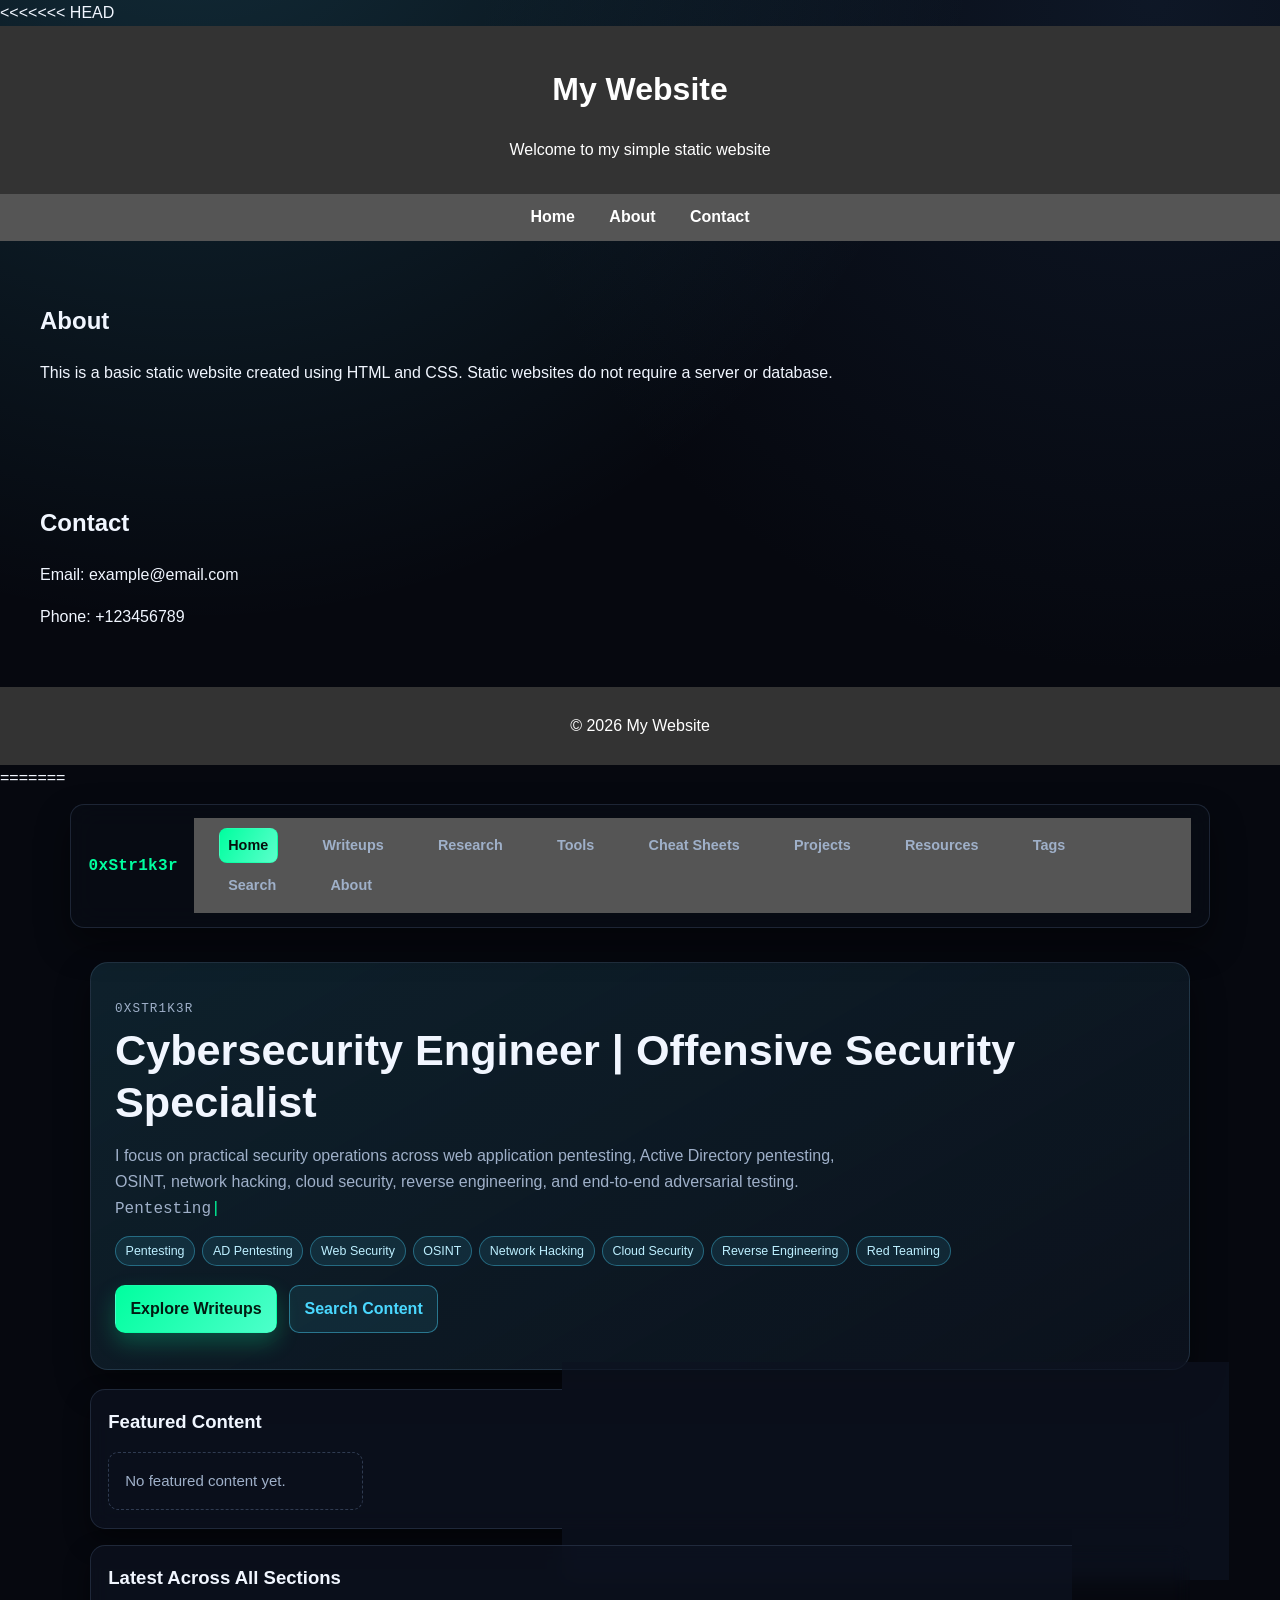
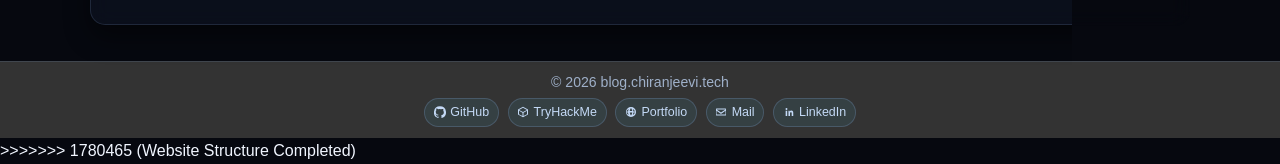
==== index.html @ 565ab16e "Website Structure Completed" ====
<<<<<<< HEAD
<!DOCTYPE html>
<html lang="en">
<head>
<meta charset="UTF-8">
<meta name="viewport" content="width=device-width, initial-scale=1.0">
<title>My Static Website</title>

<style>
body{
    margin:0;
    font-family: Arial, sans-serif;
}

header{
    background:#333;
    color:white;
    padding:15px;
    text-align:center;
}

nav{
    background:#555;
    padding:10px;
    text-align:center;
}

nav a{
    color:white;
    margin:0 15px;
    text-decoration:none;
    font-weight:bold;
}

nav a:hover{
    text-decoration:underline;
}

section{
    padding:40px;
}

footer{
    background:#333;
    color:white;
    text-align:center;
    padding:10px;
}
</style>

</head>

<body>

<header>
<h1>My Website</h1>
<p>Welcome to my simple static website</p>
</header>

<nav>
<a href="#">Home</a>
<a href="#about">About</a>
<a href="#contact">Contact</a>
</nav>

<section id="about">
<h2>About</h2>
<p>This is a basic static website created using HTML and CSS. Static websites do not require a server or database.</p>
</section>

<section id="contact">
<h2>Contact</h2>
<p>Email: example@email.com</p>
<p>Phone: +123456789</p>
</section>

<footer>
<p>© 2026 My Website</p>
</footer>

</body>
=======
<!doctype html>
<html lang="en">
  <head>
    <meta charset="UTF-8" />
    <meta name="viewport" content="width=device-width, initial-scale=1.0" />
    <title>blog.chiranjeevi.tech | Cybersecurity Knowledge Base</title>
    <meta
      name="description"
      content="Cybersecurity writeups, research, tools, cheat sheets, projects, and resources."
    />
    <link rel="stylesheet" href="assets/css/styles.css" />
  </head>
  <body data-page="home">
    <header class="site-header">
      <a class="brand" href="./index.html">0xStr1k3r</a>
      <button id="menu-toggle" class="menu-toggle" aria-label="Toggle menu">Menu</button>
      <nav id="site-nav" class="site-nav">
        <a href="./index.html">Home</a>
        <a href="./assets/html/writeups.html">Writeups</a>
        <a href="./assets/html/research.html">Research</a>
        <a href="./assets/html/tools.html">Tools</a>
        <a href="./assets/html/cheatsheets.html">Cheat Sheets</a>
        <a href="./assets/html/projects.html">Projects</a>
        <a href="./assets/html/resources.html">Resources</a>
        <a href="./assets/html/tags.html">Tags</a>
        <a href="./assets/html/search.html">Search</a>
        <a href="./assets/html/about.html">About</a>
      </nav>
    </header>

    <main class="container">
      <section class="hero">
        <p class="hero-kicker">0xStr1k3r</p>
        <h1>Cybersecurity Engineer | Offensive Security Specialist</h1>
        <p>
          I focus on practical security operations across web application pentesting, Active
          Directory pentesting, OSINT, network hacking, cloud security, reverse engineering,
          and end-to-end adversarial testing.
        </p>
        <p class="typing-line"><span id="typing-text"></span><span class="typing-cursor">|</span></p>
        <div class="skills-wrap" id="skills-wrap">
          <span class="skill-chip">Pentesting</span>
          <span class="skill-chip">AD Pentesting</span>
          <span class="skill-chip">Web Security</span>
          <span class="skill-chip">OSINT</span>
          <span class="skill-chip">Network Hacking</span>
          <span class="skill-chip">Cloud Security</span>
          <span class="skill-chip">Reverse Engineering</span>
          <span class="skill-chip">Red Teaming</span>
        </div>
        <div class="hero-actions">
          <a class="btn btn-primary" href="./assets/html/writeups.html">Explore Writeups</a>
          <a class="btn btn-secondary" href="./assets/html/search.html">Search Content</a>
        </div>
      </section>

      <section class="panel">
        <div class="panel-head">
          <h2>Featured Content</h2>
          <a href="./assets/html/tags.html">Browse by tags</a>
        </div>
        <div id="featured-posts" class="card-grid"></div>
      </section>

      <section class="panel">
        <div class="panel-head">
          <h2>Latest Across All Sections</h2>
          <a href="./assets/html/search.html">Open search</a>
        </div>
        <div id="latest-posts" class="card-grid"></div>
      </section>
    </main>

    <footer class="site-footer">
      <p class="footer-copy">© <span id="year"></span> blog.chiranjeevi.tech</p>
      <div id="footer-links" class="footer-links"></div>
    </footer>

    <script src="assets/js/site.js"></script>
    <script src="assets/js/content.js"></script>
  </body>
>>>>>>> 1780465 (Website Structure Completed)
</html>
---- assets/css/styles.css ----
:root {
  --bg: #06080f;
  --panel: rgba(13, 19, 32, 0.72);
  --panel-border: rgba(117, 144, 183, 0.2);
  --text: #f1f6ff;
  --muted: #9fb0c9;
  --primary: #00ff9f;
  --secondary: #4ad8ff;
  --accent: #ff4dd2;
  --shadow: rgba(0, 0, 0, 0.45);
}

*,
*::before,
*::after {
  box-sizing: border-box;
}

html,
body {
  margin: 0;
  padding: 0;
}

body {
  min-height: 100vh;
  background: radial-gradient(circle at 15% -10%, rgba(74, 216, 255, 0.18), transparent 36%),
    radial-gradient(circle at 90% 0%, rgba(46, 84, 132, 0.2), transparent 32%), var(--bg);
  color: var(--text);
  font-family: Inter, "Segoe UI", Roboto, sans-serif;
  line-height: 1.65;
}

a {
  color: var(--secondary);
  text-decoration: none;
  transition: color 160ms ease;
}

a:hover {
  color: var(--primary);
}

.site-header {
  position: sticky;
  top: 0.75rem;
  z-index: 20;
  display: flex;
  align-items: center;
  justify-content: space-between;
  gap: 1rem;
  width: min(1140px, calc(100% - 1.5rem));
  margin: 0.75rem auto 0;
  padding: 0.85rem 1.1rem;
  border: 1px solid var(--panel-border);
  border-radius: 14px;
  backdrop-filter: blur(14px);
  background: rgba(9, 13, 22, 0.74);
  box-shadow: 0 16px 34px var(--shadow);
}

.brand {
  font-family: "JetBrains Mono", "Fira Code", monospace;
  font-size: 1rem;
  font-weight: 700;
  color: var(--primary);
  letter-spacing: 0.02em;
}

.site-nav {
  display: flex;
  flex-wrap: wrap;
  gap: 0.35rem;
}

.site-nav a {
  color: var(--muted);
  font-size: 0.9rem;
  border: 1px solid transparent;
  border-radius: 8px;
  padding: 0.28rem 0.52rem;
}

.site-nav a:hover {
  border-color: rgba(74, 216, 255, 0.28);
  background: rgba(74, 216, 255, 0.08);
}

.site-nav a.active {
  color: #06120d;
  border-color: rgba(0, 255, 159, 0.2);
  background: linear-gradient(120deg, #00ff9f, #5bffcb);
}

.menu-toggle {
  display: none;
  border: 1px solid var(--panel-border);
  background: rgba(16, 23, 37, 0.84);
  color: var(--text);
  border-radius: 8px;
  padding: 0.45rem 0.75rem;
  cursor: pointer;
}

.container {
  max-width: 1140px;
  margin: 0 auto;
  padding: 1.25rem;
}

.hero {
  position: relative;
  overflow: hidden;
  margin: 0.9rem 0 1.2rem;
  padding: 2.25rem 1.5rem;
  border: 1px solid var(--panel-border);
  border-radius: 18px;
  background: linear-gradient(150deg, rgba(74, 216, 255, 0.12), rgba(12, 18, 29, 0.94));
  box-shadow: 0 16px 34px var(--shadow);
}

.hero::before {
  content: "";
  position: absolute;
  inset: -90% auto auto -12%;
  width: 300px;
  height: 300px;
  border-radius: 50%;
  background: radial-gradient(circle, rgba(0, 255, 159, 0.19), transparent 65%);
  animation: float 7s ease-in-out infinite;
}

.hero-compact {
  padding: 1.65rem 1.35rem;
}

.hero h1 {
  margin: 0.3rem 0 0.9rem;
  font-size: clamp(1.75rem, 4vw, 2.7rem);
  line-height: 1.2;
}

.hero p {
  max-width: 760px;
  margin: 0;
  color: var(--muted);
}

.hero-kicker {
  font-family: "JetBrains Mono", "Fira Code", monospace;
  color: var(--primary);
  text-transform: uppercase;
  letter-spacing: 0.09em;
  font-size: 0.79rem;
}

.hero-actions {
  display: flex;
  gap: 0.75rem;
  margin-top: 1.2rem;
  flex-wrap: wrap;
}

.typing-line {
  margin-top: 0.8rem;
  min-height: 1.6rem;
  font-family: "JetBrains Mono", "Fira Code", monospace;
  color: #9feeff;
}

.typing-cursor {
  color: var(--primary);
  animation: blink 900ms steps(1, end) infinite;
}

.skills-wrap {
  display: flex;
  flex-wrap: wrap;
  gap: 0.45rem;
  margin-top: 0.9rem;
}

.skill-chip {
  display: inline-flex;
  align-items: center;
  border: 1px solid rgba(74, 216, 255, 0.36);
  border-radius: 999px;
  padding: 0.22rem 0.6rem;
  font-size: 0.78rem;
  color: #bdefff;
  background: rgba(74, 216, 255, 0.1);
}

.btn {
  display: inline-flex;
  align-items: center;
  justify-content: center;
  border-radius: 10px;
  padding: 0.6rem 0.9rem;
  border: 1px solid transparent;
  font-weight: 600;
  transition: transform 190ms ease, box-shadow 190ms ease, border-color 190ms ease;
}

.btn:hover {
  transform: translateY(-2px);
}

.btn-primary {
  background: linear-gradient(130deg, var(--primary), #4dffca);
  color: #021b12;
  box-shadow: 0 10px 22px rgba(0, 255, 159, 0.24);
}

.btn-primary:visited,
.btn-primary:hover,
.btn-primary:active,
.btn-primary:focus-visible {
  color: #021b12;
}

.btn-secondary {
  border-color: rgba(74, 216, 255, 0.44);
  color: var(--secondary);
  background: rgba(74, 216, 255, 0.09);
}

.btn-secondary:visited,
.btn-secondary:hover,
.btn-secondary:active,
.btn-secondary:focus-visible {
  color: #8ee9ff;
}

.btn-back {
  margin-bottom: 0.55rem;
}

.panel {
  margin: 1rem 0;
  padding: 1.08rem;
  border: 1px solid var(--panel-border);
  border-radius: 15px;
  background: var(--panel);
  backdrop-filter: blur(10px);
  box-shadow: 0 12px 26px var(--shadow);
}

.panel-head {
  display: flex;
  justify-content: space-between;
  align-items: center;
  gap: 1rem;
  margin-bottom: 0.85rem;
}

.panel-head h2 {
  margin: 0;
  font-size: 1.16rem;
}

.card-grid {
  display: grid;
  grid-template-columns: repeat(auto-fill, minmax(250px, 1fr));
  gap: 0.92rem;
}

.card {
  border: 1px solid rgba(117, 144, 183, 0.28);
  border-radius: 13px;
  background: linear-gradient(160deg, rgba(74, 216, 255, 0.08), rgba(14, 20, 33, 0.96));
  padding: 0.95rem;
  transition: transform 220ms ease, border-color 220ms ease, box-shadow 220ms ease;
}

.card:hover {
  transform: translateY(-5px);
  border-color: rgba(74, 216, 255, 0.58);
  box-shadow: 0 18px 28px rgba(0, 0, 0, 0.3);
}

.card-clickable {
  cursor: pointer;
}

.card-clickable:focus-visible {
  outline: 2px solid rgba(0, 255, 159, 0.5);
  outline-offset: 2px;
  border-color: rgba(0, 255, 159, 0.68);
  box-shadow: 0 0 0 3px rgba(0, 255, 159, 0.16);
}

.card h3 {
  margin: 0 0 0.35rem;
  font-size: 1.03rem;
  line-height: 1.35;
}

.card p {
  margin: 0.35rem 0 0.8rem;
  color: var(--muted);
  font-size: 0.93rem;
}

.card-meta {
  display: flex;
  justify-content: space-between;
  gap: 0.6rem;
  align-items: center;
  color: #adbed4;
  font-size: 0.8rem;
}

.tags-wrap {
  display: flex;
  gap: 0.45rem;
  flex-wrap: wrap;
}

.tag {
  display: inline-flex;
  align-items: center;
  border: 1px solid rgba(74, 216, 255, 0.3);
  border-radius: 999px;
  padding: 0.2rem 0.62rem;
  font-size: 0.76rem;
  color: var(--secondary);
  background: rgba(74, 216, 255, 0.12);
}

.empty-state {
  padding: 1rem;
  border: 1px dashed rgba(117, 144, 183, 0.35);
  border-radius: 10px;
  color: var(--muted);
  font-size: 0.94rem;
}

.search-label {
  display: block;
  margin-bottom: 0.45rem;
  color: var(--muted);
}

.search-input {
  width: 100%;
  background: rgba(7, 11, 19, 0.95);
  border: 1px solid rgba(117, 144, 183, 0.36);
  color: var(--text);
  border-radius: 10px;
  padding: 0.72rem 0.86rem;
  margin-bottom: 0.45rem;
}

.search-input:focus {
  outline: 2px solid rgba(0, 255, 159, 0.3);
  border-color: var(--primary);
}

.meta-line {
  margin: 0.2rem 0 0.95rem;
  color: #a5b6cc;
  font-size: 0.9rem;
}

.prose h2,
.prose h3 {
  margin-top: 1.35rem;
  margin-bottom: 0.52rem;
}

.prose p,
.prose li {
  color: #dbe6f3;
}

.prose pre {
  overflow-x: auto;
  margin: 0.9rem 0;
  padding: 0.8rem;
  border-radius: 10px;
  border: 1px solid rgba(117, 144, 183, 0.33);
  background: #090f18;
}

.prose code {
  font-family: "Fira Code", "JetBrains Mono", monospace;
}

.prose pre code {
  color: #bce7ff;
  font-size: 0.88rem;
}

.prose :not(pre) > code {
  background: rgba(74, 216, 255, 0.14);
  border: 1px solid rgba(74, 216, 255, 0.36);
  border-radius: 6px;
  padding: 0.1rem 0.35rem;
  color: #b6edff;
}

.about-grid {
  display: grid;
  gap: 0.9rem;
  grid-template-columns: repeat(auto-fit, minmax(230px, 1fr));
}

.about-stat {
  border: 1px solid rgba(117, 144, 183, 0.28);
  border-radius: 12px;
  padding: 0.85rem;
  background: rgba(10, 16, 28, 0.7);
}

.about-stat strong {
  display: block;
  font-size: 1.3rem;
  color: var(--primary);
  line-height: 1.15;
}

.about-links {
  display: flex;
  flex-wrap: wrap;
  gap: 0.65rem;
  margin-top: 1rem;
}

.site-footer {
  border-top: 1px solid rgba(117, 144, 183, 0.2);
  color: var(--muted);
  font-size: 0.88rem;
  text-align: center;
  padding: 0.65rem 1rem 0.7rem;
}

.footer-copy {
  margin: 0;
  line-height: 1.35;
}

.footer-links {
  margin-top: 0.38rem;
  display: flex;
  justify-content: center;
  flex-wrap: wrap;
  gap: 0.35rem 0.55rem;
}

.footer-link {
  display: inline-flex;
  align-items: center;
  gap: 0.28rem;
  border: 1px solid rgba(117, 144, 183, 0.32);
  border-radius: 999px;
  padding: 0.2rem 0.54rem;
  font-size: 0.78rem;
  color: #c4d9f6;
  background: rgba(74, 216, 255, 0.08);
}

.footer-link:hover {
  border-color: rgba(74, 216, 255, 0.58);
  color: #e8f3ff;
}

.footer-link svg {
  width: 12px;
  height: 12px;
  fill: currentColor;
}

.reveal {
  opacity: 0;
  transform: translateY(16px) scale(0.99);
  transition: opacity 550ms ease, transform 550ms ease;
}

.reveal.is-visible {
  opacity: 1;
  transform: translateY(0) scale(1);
}

@media (max-width: 1080px) {
  .menu-toggle {
    display: inline-block;
  }

  .site-header {
    top: 0.45rem;
    width: calc(100% - 1rem);
  }

  .site-nav {
    position: absolute;
    top: calc(100% + 0.4rem);
    left: 0;
    right: 0;
    display: none;
    flex-direction: column;
    padding: 0.95rem;
    border: 1px solid var(--panel-border);
    border-radius: 12px;
    background: rgba(9, 13, 22, 0.98);
  }

  .site-nav.open {
    display: flex;
  }
}

@media (max-width: 680px) {
  .container {
    padding: 0.85rem;
  }

  .hero {
    padding: 1.5rem 1rem;
  }
}

@media (prefers-reduced-motion: reduce) {
  .hero::before,
  .btn,
  .card,
  .reveal {
    animation: none;
    transition: none;
  }

  .reveal {
    opacity: 1;
    transform: none;
  }
}

@keyframes float {
  0%,
  100% {
    transform: translateY(0);
  }
  50% {
    transform: translateY(16px);
  }
}

@keyframes blink {
  0%,
  49% {
    opacity: 1;
  }
  50%,
  100% {
    opacity: 0;
  }
}
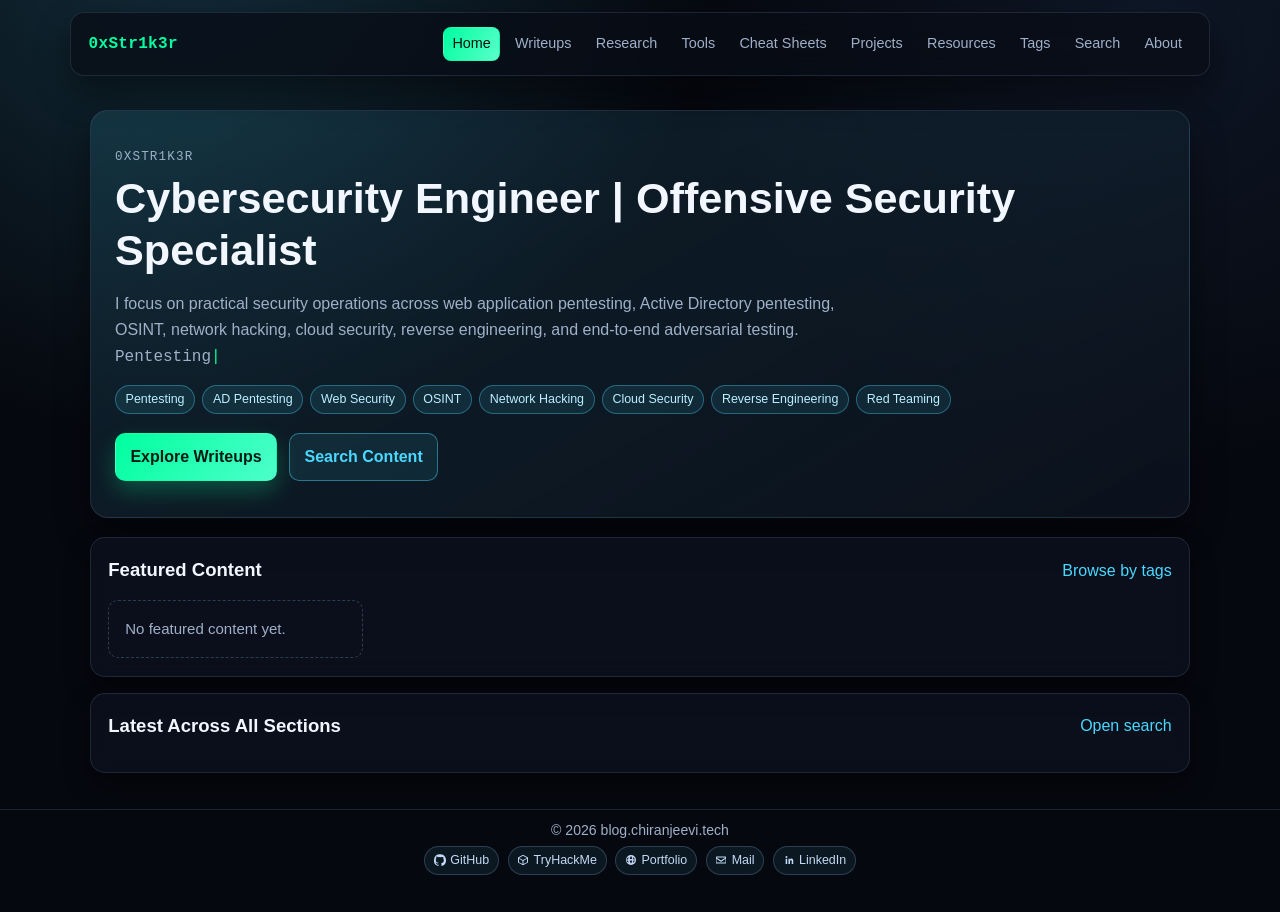
==== commit 2f02a637: "Resolved HTML Rendering" ====
--- a/index.html
+++ b/index.html
@@ -1,85 +1,3 @@
-<<<<<<< HEAD
-<!DOCTYPE html>
-<html lang="en">
-<head>
-<meta charset="UTF-8">
-<meta name="viewport" content="width=device-width, initial-scale=1.0">
-<title>My Static Website</title>
-
-<style>
-body{
-    margin:0;
-    font-family: Arial, sans-serif;
-}
-
-header{
-    background:#333;
-    color:white;
-    padding:15px;
-    text-align:center;
-}
-
-nav{
-    background:#555;
-    padding:10px;
-    text-align:center;
-}
-
-nav a{
-    color:white;
-    margin:0 15px;
-    text-decoration:none;
-    font-weight:bold;
-}
-
-nav a:hover{
-    text-decoration:underline;
-}
-
-section{
-    padding:40px;
-}
-
-footer{
-    background:#333;
-    color:white;
-    text-align:center;
-    padding:10px;
-}
-</style>
-
-</head>
-
-<body>
-
-<header>
-<h1>My Website</h1>
-<p>Welcome to my simple static website</p>
-</header>
-
-<nav>
-<a href="#">Home</a>
-<a href="#about">About</a>
-<a href="#contact">Contact</a>
-</nav>
-
-<section id="about">
-<h2>About</h2>
-<p>This is a basic static website created using HTML and CSS. Static websites do not require a server or database.</p>
-</section>
-
-<section id="contact">
-<h2>Contact</h2>
-<p>Email: example@email.com</p>
-<p>Phone: +123456789</p>
-</section>
-
-<footer>
-<p>© 2026 My Website</p>
-</footer>
-
-</body>
-=======
 <!doctype html>
 <html lang="en">
   <head>
@@ -161,5 +79,4 @@
     <script src="assets/js/site.js"></script>
     <script src="assets/js/content.js"></script>
   </body>
->>>>>>> 1780465 (Website Structure Completed)
 </html>
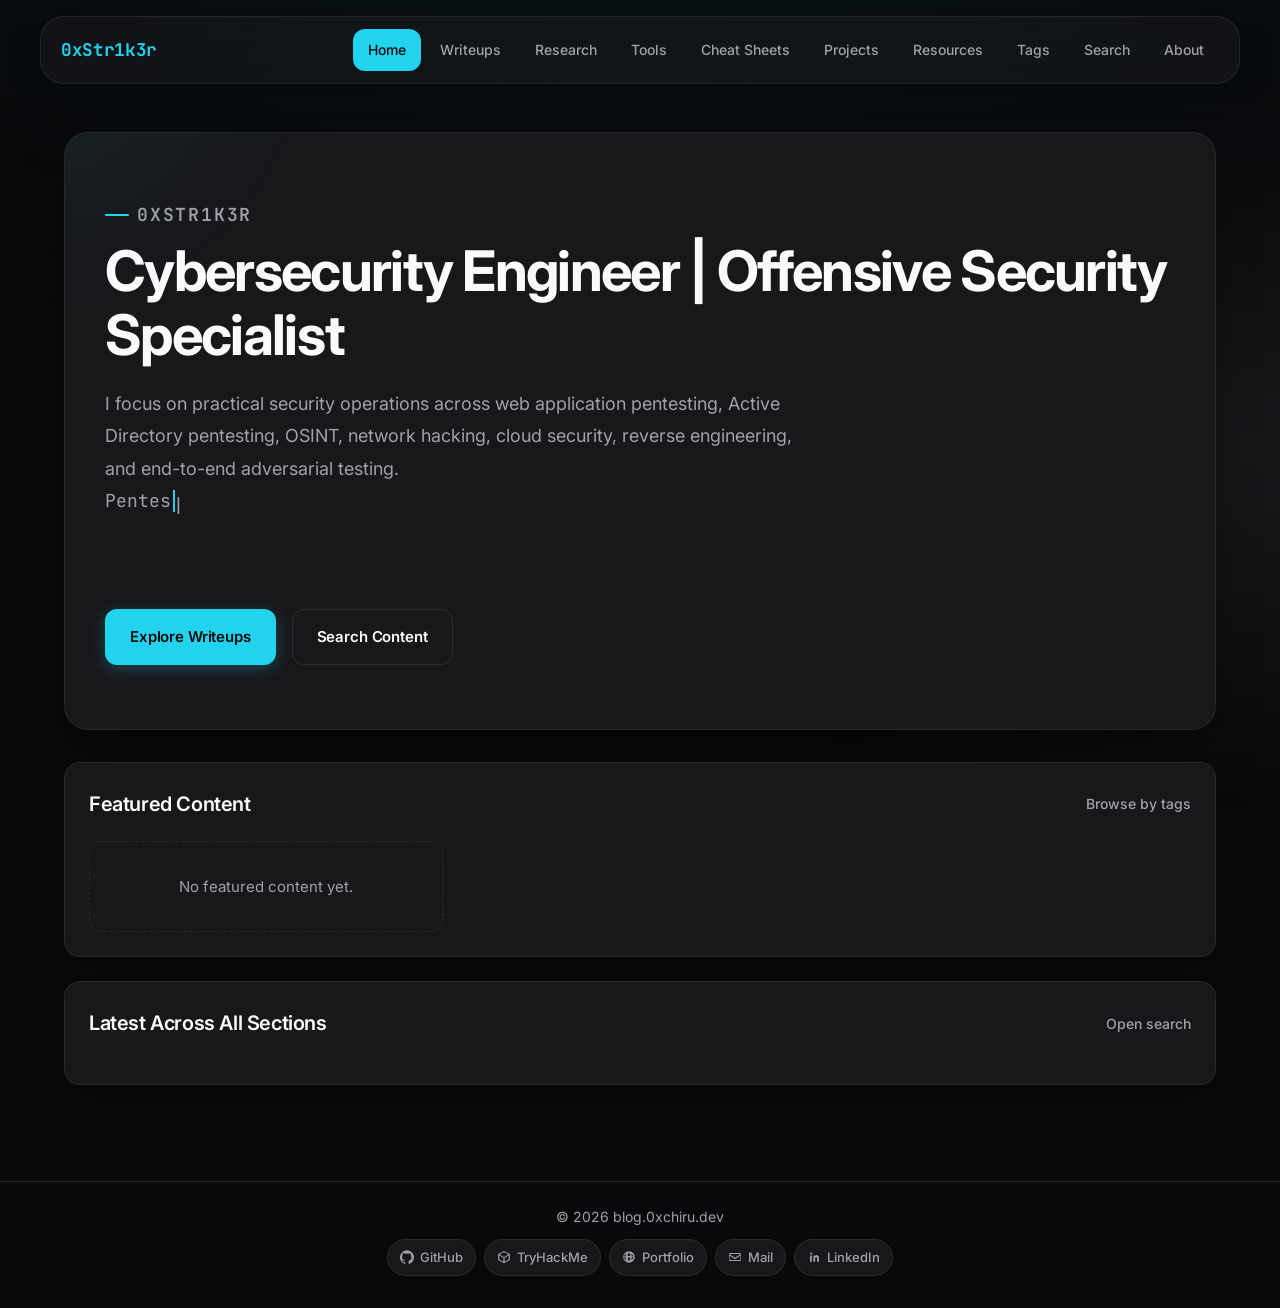
==== commit ec639171: "web address updated" ====
--- a/index.html
+++ b/index.html
@@ -3,7 +3,7 @@
   <head>
     <meta charset="UTF-8" />
     <meta name="viewport" content="width=device-width, initial-scale=1.0" />
-    <title>blog.chiranjeevi.tech | Cybersecurity Knowledge Base</title>
+    <title>blog.0xchiru.dev | Cybersecurity Knowledge Base</title>
     <meta
       name="description"
       content="Cybersecurity writeups, research, tools, cheat sheets, projects, and resources."
@@ -72,7 +72,7 @@
     </main>
 
     <footer class="site-footer">
-      <p class="footer-copy">© <span id="year"></span> blog.chiranjeevi.tech</p>
+      <p class="footer-copy">© <span id="year"></span> blog.0xchiru.dev</p>
       <div id="footer-links" class="footer-links"></div>
     </footer>
 
--- a/assets/css/styles.css
+++ b/assets/css/styles.css
@@ -1,13 +1,30 @@
+@import url('https://fonts.googleapis.com/css2?family=Inter:wght@300;400;500;600;700&family=JetBrains+Mono:wght@400;500;600;700&display=swap');
+
 :root {
-  --bg: #06080f;
-  --panel: rgba(13, 19, 32, 0.72);
-  --panel-border: rgba(117, 144, 183, 0.2);
-  --text: #f1f6ff;
-  --muted: #9fb0c9;
-  --primary: #00ff9f;
-  --secondary: #4ad8ff;
-  --accent: #ff4dd2;
-  --shadow: rgba(0, 0, 0, 0.45);
+  --bg: #09090b;
+  --bg-secondary: #18181b;
+  --bg-tertiary: #27272a;
+  --panel: rgba(24, 24, 27, 0.8);
+  --panel-solid: rgba(24, 24, 27, 0.95);
+  --panel-border: rgba(63, 63, 70, 0.5);
+  --panel-border-hover: rgba(82, 82, 91, 0.8);
+  --text: #fafafa;
+  --text-secondary: #e4e4e7;
+  --muted: #a1a1aa;
+  --primary: #22d3ee;
+  --primary-glow: rgba(34, 211, 238, 0.25);
+  --primary-subtle: rgba(34, 211, 238, 0.1);
+  --shadow: rgba(0, 0, 0, 0.6);
+  --glass-bg: rgba(24, 24, 27, 0.7);
+  --glass-border: rgba(63, 63, 70, 0.4);
+  --border-radius-sm: 8px;
+  --border-radius-md: 12px;
+  --border-radius-lg: 16px;
+  --border-radius-xl: 24px;
+  --transition-fast: 150ms cubic-bezier(0.4, 0, 0.2, 1);
+  --transition-base: 250ms cubic-bezier(0.4, 0, 0.2, 1);
+  --transition-slow: 400ms cubic-bezier(0.4, 0, 0.2, 1);
+  --transition-spring: 500ms cubic-bezier(0.34, 1.56, 0.64, 1);
 }
 
 *,
@@ -16,6 +33,10 @@
   box-sizing: border-box;
 }
 
+html {
+  scroll-behavior: smooth;
+}
+
 html,
 body {
   margin: 0;
@@ -24,226 +45,346 @@
 
 body {
   min-height: 100vh;
-  background: radial-gradient(circle at 15% -10%, rgba(74, 216, 255, 0.18), transparent 36%),
-    radial-gradient(circle at 90% 0%, rgba(46, 84, 132, 0.2), transparent 32%), var(--bg);
-  color: var(--text);
-  font-family: Inter, "Segoe UI", Roboto, sans-serif;
-  line-height: 1.65;
+  background: var(--bg);
+  color: var(--text);
+  font-family: 'Inter', -apple-system, BlinkMacSystemFont, "Segoe UI", Roboto, sans-serif;
+  line-height: 1.7;
+  font-weight: 400;
+  -webkit-font-smoothing: antialiased;
+  -moz-osx-font-smoothing: grayscale;
+  overflow-x: hidden;
+}
+
+/* Subtle gradient background */
+body::before {
+  content: "";
+  position: fixed;
+  inset: 0;
+  background: 
+    radial-gradient(ellipse 80% 50% at 50% -20%, rgba(34, 211, 238, 0.08), transparent),
+    radial-gradient(ellipse 60% 40% at 100% 50%, rgba(39, 39, 42, 0.5), transparent);
+  pointer-events: none;
+  z-index: -1;
+}
+
+/* Subtle grid overlay */
+body::after {
+  content: "";
+  position: fixed;
+  inset: 0;
+  background-image: 
+    linear-gradient(rgba(63, 63, 70, 0.03) 1px, transparent 1px),
+    linear-gradient(90deg, rgba(63, 63, 70, 0.03) 1px, transparent 1px);
+  background-size: 50px 50px;
+  mask-image: radial-gradient(ellipse 80% 50% at 50% 0%, black, transparent);
+  pointer-events: none;
+  z-index: -1;
 }
 
 a {
-  color: var(--secondary);
+  color: var(--primary);
   text-decoration: none;
-  transition: color 160ms ease;
+  transition: color var(--transition-fast), opacity var(--transition-fast);
 }
 
 a:hover {
-  color: var(--primary);
-}
-
+  color: var(--text);
+}
+
+/* =============== HEADER / NAVIGATION =============== */
 .site-header {
   position: sticky;
-  top: 0.75rem;
-  z-index: 20;
+  top: 1rem;
+  z-index: 100;
   display: flex;
   align-items: center;
   justify-content: space-between;
-  gap: 1rem;
-  width: min(1140px, calc(100% - 1.5rem));
-  margin: 0.75rem auto 0;
-  padding: 0.85rem 1.1rem;
-  border: 1px solid var(--panel-border);
-  border-radius: 14px;
-  backdrop-filter: blur(14px);
-  background: rgba(9, 13, 22, 0.74);
-  box-shadow: 0 16px 34px var(--shadow);
+  gap: 1.5rem;
+  width: min(1200px, calc(100% - 2rem));
+  margin: 1rem auto 0;
+  padding: 0.75rem 1.25rem;
+  border: 1px solid var(--glass-border);
+  border-radius: var(--border-radius-xl);
+  backdrop-filter: blur(20px) saturate(180%);
+  -webkit-backdrop-filter: blur(20px) saturate(180%);
+  background: var(--glass-bg);
+  box-shadow: 0 4px 30px rgba(0, 0, 0, 0.4);
+  transition: all var(--transition-base);
+}
+
+.site-header:hover {
+  border-color: var(--panel-border-hover);
 }
 
 .brand {
-  font-family: "JetBrains Mono", "Fira Code", monospace;
-  font-size: 1rem;
+  font-family: 'JetBrains Mono', 'Fira Code', monospace;
+  font-size: 1.1rem;
   font-weight: 700;
   color: var(--primary);
-  letter-spacing: 0.02em;
+  letter-spacing: -0.02em;
+  transition: opacity var(--transition-fast);
+}
+
+.brand:hover {
+  opacity: 0.8;
 }
 
 .site-nav {
   display: flex;
   flex-wrap: wrap;
-  gap: 0.35rem;
+  gap: 0.25rem;
 }
 
 .site-nav a {
-  color: var(--muted);
-  font-size: 0.9rem;
+  position: relative;
+  color: var(--muted);
+  font-size: 0.875rem;
+  font-weight: 500;
   border: 1px solid transparent;
-  border-radius: 8px;
-  padding: 0.28rem 0.52rem;
+  border-radius: var(--border-radius-md);
+  padding: 0.5rem 0.875rem;
+  transition: all var(--transition-fast);
 }
 
 .site-nav a:hover {
-  border-color: rgba(74, 216, 255, 0.28);
-  background: rgba(74, 216, 255, 0.08);
+  color: var(--text);
+  background: var(--bg-tertiary);
 }
 
 .site-nav a.active {
-  color: #06120d;
-  border-color: rgba(0, 255, 159, 0.2);
-  background: linear-gradient(120deg, #00ff9f, #5bffcb);
+  color: var(--bg);
+  background: var(--primary);
 }
 
 .menu-toggle {
   display: none;
-  border: 1px solid var(--panel-border);
-  background: rgba(16, 23, 37, 0.84);
-  color: var(--text);
-  border-radius: 8px;
-  padding: 0.45rem 0.75rem;
+  align-items: center;
+  justify-content: center;
+  gap: 0.5rem;
+  border: 1px solid var(--glass-border);
+  background: var(--bg-secondary);
+  color: var(--text);
+  border-radius: var(--border-radius-md);
+  padding: 0.625rem 1rem;
+  font-weight: 500;
   cursor: pointer;
-}
-
+  transition: all var(--transition-fast);
+}
+
+.menu-toggle:hover {
+  background: var(--bg-tertiary);
+  border-color: var(--panel-border-hover);
+}
+
+/* =============== CONTAINER =============== */
 .container {
-  max-width: 1140px;
+  max-width: 1200px;
   margin: 0 auto;
-  padding: 1.25rem;
-}
-
+  padding: 1.5rem;
+}
+
+/* =============== HERO SECTION =============== */
 .hero {
   position: relative;
   overflow: hidden;
-  margin: 0.9rem 0 1.2rem;
-  padding: 2.25rem 1.5rem;
-  border: 1px solid var(--panel-border);
-  border-radius: 18px;
-  background: linear-gradient(150deg, rgba(74, 216, 255, 0.12), rgba(12, 18, 29, 0.94));
-  box-shadow: 0 16px 34px var(--shadow);
-}
-
+  margin: 1.5rem 0 2rem;
+  padding: 4rem 2.5rem;
+  border: 1px solid var(--glass-border);
+  border-radius: var(--border-radius-xl);
+  background: var(--bg-secondary);
+  box-shadow: 0 25px 50px -12px rgba(0, 0, 0, 0.5);
+}
+
+/* Subtle glow effect */
 .hero::before {
   content: "";
   position: absolute;
-  inset: -90% auto auto -12%;
-  width: 300px;
-  height: 300px;
+  top: -50%;
+  left: -20%;
+  width: 400px;
+  height: 400px;
   border-radius: 50%;
-  background: radial-gradient(circle, rgba(0, 255, 159, 0.19), transparent 65%);
-  animation: float 7s ease-in-out infinite;
+  background: radial-gradient(circle, var(--primary-glow), transparent 70%);
+  filter: blur(80px);
+  opacity: 0.5;
+  pointer-events: none;
 }
 
 .hero-compact {
-  padding: 1.65rem 1.35rem;
+  padding: 2.5rem 2rem;
 }
 
 .hero h1 {
-  margin: 0.3rem 0 0.9rem;
-  font-size: clamp(1.75rem, 4vw, 2.7rem);
-  line-height: 1.2;
+  position: relative;
+  margin: 0.5rem 0 1.25rem;
+  font-size: clamp(2rem, 5vw, 3.5rem);
+  font-weight: 700;
+  line-height: 1.15;
+  letter-spacing: -0.03em;
+  color: var(--text);
 }
 
 .hero p {
-  max-width: 760px;
+  max-width: 720px;
   margin: 0;
   color: var(--muted);
+  font-size: 1.125rem;
+  line-height: 1.8;
 }
 
 .hero-kicker {
-  font-family: "JetBrains Mono", "Fira Code", monospace;
-  color: var(--primary);
+  display: inline-flex;
+  align-items: center;
+  gap: 0.5rem;
+  font-family: 'JetBrains Mono', 'Fira Code', monospace;
+  font-size: 0.875rem;
+  font-weight: 600;
+  letter-spacing: 0.1em;
   text-transform: uppercase;
-  letter-spacing: 0.09em;
-  font-size: 0.79rem;
+  color: var(--primary);
+}
+
+.hero-kicker::before {
+  content: "";
+  width: 24px;
+  height: 2px;
+  background: var(--primary);
+  border-radius: 2px;
 }
 
 .hero-actions {
   display: flex;
-  gap: 0.75rem;
-  margin-top: 1.2rem;
+  gap: 1rem;
+  margin-top: 2rem;
   flex-wrap: wrap;
 }
 
+/* Typing animation line */
 .typing-line {
-  margin-top: 0.8rem;
-  min-height: 1.6rem;
-  font-family: "JetBrains Mono", "Fira Code", monospace;
-  color: #9feeff;
+  margin-top: 1.25rem;
+  min-height: 1.75rem;
+  font-family: 'JetBrains Mono', 'Fira Code', monospace;
+  font-size: 1rem;
+  color: var(--primary);
 }
 
 .typing-cursor {
-  color: var(--primary);
-  animation: blink 900ms steps(1, end) infinite;
-}
-
+  display: inline-block;
+  width: 2px;
+  height: 1.2em;
+  margin-left: 2px;
+  background: var(--primary);
+  animation: cursor-blink 1s steps(1) infinite;
+  vertical-align: text-bottom;
+}
+
+/* Skills chips */
 .skills-wrap {
   display: flex;
   flex-wrap: wrap;
-  gap: 0.45rem;
-  margin-top: 0.9rem;
+  gap: 0.625rem;
+  margin-top: 1.5rem;
 }
 
 .skill-chip {
   display: inline-flex;
   align-items: center;
-  border: 1px solid rgba(74, 216, 255, 0.36);
+  gap: 0.375rem;
+  border: 1px solid var(--panel-border);
   border-radius: 999px;
-  padding: 0.22rem 0.6rem;
-  font-size: 0.78rem;
-  color: #bdefff;
-  background: rgba(74, 216, 255, 0.1);
-}
-
+  padding: 0.375rem 0.875rem;
+  font-size: 0.8125rem;
+  font-weight: 500;
+  color: var(--muted);
+  background: var(--bg-tertiary);
+  transition: all var(--transition-fast);
+  cursor: default;
+}
+
+.skill-chip:hover {
+  border-color: var(--primary);
+  color: var(--primary);
+  background: var(--primary-subtle);
+}
+
+/* =============== BUTTONS =============== */
 .btn {
+  position: relative;
   display: inline-flex;
   align-items: center;
   justify-content: center;
-  border-radius: 10px;
-  padding: 0.6rem 0.9rem;
+  gap: 0.5rem;
+  border-radius: var(--border-radius-md);
+  padding: 0.875rem 1.5rem;
   border: 1px solid transparent;
   font-weight: 600;
-  transition: transform 190ms ease, box-shadow 190ms ease, border-color 190ms ease;
+  font-size: 0.9375rem;
+  letter-spacing: -0.01em;
+  cursor: pointer;
+  transition: all var(--transition-base);
 }
 
 .btn:hover {
   transform: translateY(-2px);
 }
 
+.btn:active {
+  transform: translateY(0);
+}
+
 .btn-primary {
-  background: linear-gradient(130deg, var(--primary), #4dffca);
-  color: #021b12;
-  box-shadow: 0 10px 22px rgba(0, 255, 159, 0.24);
+  background: var(--primary);
+  color: var(--bg);
+  box-shadow: 0 4px 15px var(--primary-glow);
+}
+
+.btn-primary:hover {
+  box-shadow: 0 8px 25px var(--primary-glow);
 }
 
 .btn-primary:visited,
 .btn-primary:hover,
 .btn-primary:active,
 .btn-primary:focus-visible {
-  color: #021b12;
+  color: var(--bg);
 }
 
 .btn-secondary {
-  border-color: rgba(74, 216, 255, 0.44);
-  color: var(--secondary);
-  background: rgba(74, 216, 255, 0.09);
+  border-color: var(--panel-border);
+  color: var(--text);
+  background: var(--bg-secondary);
+}
+
+.btn-secondary:hover {
+  border-color: var(--panel-border-hover);
+  background: var(--bg-tertiary);
 }
 
 .btn-secondary:visited,
 .btn-secondary:hover,
 .btn-secondary:active,
 .btn-secondary:focus-visible {
-  color: #8ee9ff;
+  color: var(--text);
 }
 
 .btn-back {
-  margin-bottom: 0.55rem;
-}
-
+  margin-bottom: 1rem;
+}
+
+/* =============== PANELS =============== */
 .panel {
-  margin: 1rem 0;
-  padding: 1.08rem;
-  border: 1px solid var(--panel-border);
-  border-radius: 15px;
-  background: var(--panel);
-  backdrop-filter: blur(10px);
-  box-shadow: 0 12px 26px var(--shadow);
+  position: relative;
+  margin: 1.5rem 0;
+  padding: 1.5rem;
+  border: 1px solid var(--glass-border);
+  border-radius: var(--border-radius-lg);
+  background: var(--bg-secondary);
+  box-shadow: 0 20px 40px -15px rgba(0, 0, 0, 0.4);
+  transition: all var(--transition-base);
+}
+
+.panel:hover {
+  border-color: var(--panel-border-hover);
 }
 
 .panel-head {
@@ -251,32 +392,48 @@
   justify-content: space-between;
   align-items: center;
   gap: 1rem;
-  margin-bottom: 0.85rem;
+  margin-bottom: 1.25rem;
 }
 
 .panel-head h2 {
   margin: 0;
-  font-size: 1.16rem;
-}
-
+  font-size: 1.25rem;
+  font-weight: 600;
+  letter-spacing: -0.02em;
+}
+
+.panel-head a {
+  font-size: 0.875rem;
+  font-weight: 500;
+  color: var(--muted);
+  transition: color var(--transition-fast);
+}
+
+.panel-head a:hover {
+  color: var(--primary);
+}
+
+/* =============== CARD GRID =============== */
 .card-grid {
   display: grid;
-  grid-template-columns: repeat(auto-fill, minmax(250px, 1fr));
-  gap: 0.92rem;
-}
-
+  grid-template-columns: repeat(auto-fill, minmax(280px, 1fr));
+  gap: 1.25rem;
+}
+
+/* =============== CARDS =============== */
 .card {
-  border: 1px solid rgba(117, 144, 183, 0.28);
-  border-radius: 13px;
-  background: linear-gradient(160deg, rgba(74, 216, 255, 0.08), rgba(14, 20, 33, 0.96));
-  padding: 0.95rem;
-  transition: transform 220ms ease, border-color 220ms ease, box-shadow 220ms ease;
+  position: relative;
+  border: 1px solid var(--glass-border);
+  border-radius: var(--border-radius-lg);
+  background: var(--bg-tertiary);
+  padding: 1.25rem;
+  transition: all var(--transition-base);
 }
 
 .card:hover {
-  transform: translateY(-5px);
-  border-color: rgba(74, 216, 255, 0.58);
-  box-shadow: 0 18px 28px rgba(0, 0, 0, 0.3);
+  transform: translateY(-4px);
+  border-color: var(--panel-border-hover);
+  box-shadow: 0 20px 40px -15px rgba(0, 0, 0, 0.5);
 }
 
 .card-clickable {
@@ -284,249 +441,346 @@
 }
 
 .card-clickable:focus-visible {
-  outline: 2px solid rgba(0, 255, 159, 0.5);
+  outline: 2px solid var(--primary);
   outline-offset: 2px;
-  border-color: rgba(0, 255, 159, 0.68);
-  box-shadow: 0 0 0 3px rgba(0, 255, 159, 0.16);
 }
 
 .card h3 {
-  margin: 0 0 0.35rem;
-  font-size: 1.03rem;
-  line-height: 1.35;
+  margin: 0 0 0.5rem;
+  font-size: 1.0625rem;
+  font-weight: 600;
+  line-height: 1.4;
+  letter-spacing: -0.01em;
+  color: var(--text);
+  transition: color var(--transition-fast);
+}
+
+.card:hover h3 {
+  color: var(--primary);
 }
 
 .card p {
-  margin: 0.35rem 0 0.8rem;
-  color: var(--muted);
-  font-size: 0.93rem;
+  margin: 0.5rem 0 1rem;
+  color: var(--muted);
+  font-size: 0.9375rem;
+  line-height: 1.6;
 }
 
 .card-meta {
   display: flex;
   justify-content: space-between;
-  gap: 0.6rem;
+  gap: 0.75rem;
   align-items: center;
-  color: #adbed4;
-  font-size: 0.8rem;
-}
-
+  color: var(--muted);
+  font-size: 0.8125rem;
+}
+
+/* =============== TAGS =============== */
 .tags-wrap {
   display: flex;
-  gap: 0.45rem;
+  gap: 0.5rem;
   flex-wrap: wrap;
 }
 
 .tag {
   display: inline-flex;
   align-items: center;
-  border: 1px solid rgba(74, 216, 255, 0.3);
+  border: 1px solid var(--panel-border);
   border-radius: 999px;
-  padding: 0.2rem 0.62rem;
-  font-size: 0.76rem;
-  color: var(--secondary);
-  background: rgba(74, 216, 255, 0.12);
-}
-
+  padding: 0.25rem 0.75rem;
+  font-size: 0.75rem;
+  font-weight: 500;
+  color: var(--muted);
+  background: var(--bg-tertiary);
+  transition: all var(--transition-fast);
+}
+
+.tag:hover {
+  border-color: var(--primary);
+  color: var(--primary);
+}
+
+/* =============== EMPTY STATE =============== */
 .empty-state {
-  padding: 1rem;
-  border: 1px dashed rgba(117, 144, 183, 0.35);
-  border-radius: 10px;
-  color: var(--muted);
-  font-size: 0.94rem;
-}
-
+  padding: 2rem;
+  border: 1px dashed var(--panel-border);
+  border-radius: var(--border-radius-md);
+  color: var(--muted);
+  font-size: 0.9375rem;
+  text-align: center;
+}
+
+/* =============== SEARCH =============== */
 .search-label {
   display: block;
-  margin-bottom: 0.45rem;
-  color: var(--muted);
+  margin-bottom: 0.625rem;
+  color: var(--muted);
+  font-weight: 500;
 }
 
 .search-input {
   width: 100%;
-  background: rgba(7, 11, 19, 0.95);
-  border: 1px solid rgba(117, 144, 183, 0.36);
-  color: var(--text);
-  border-radius: 10px;
-  padding: 0.72rem 0.86rem;
-  margin-bottom: 0.45rem;
+  background: var(--bg);
+  border: 1px solid var(--panel-border);
+  color: var(--text);
+  border-radius: var(--border-radius-md);
+  padding: 0.875rem 1rem;
+  font-size: 1rem;
+  margin-bottom: 0.5rem;
+  transition: all var(--transition-fast);
+}
+
+.search-input::placeholder {
+  color: var(--muted);
+  opacity: 0.7;
 }
 
 .search-input:focus {
-  outline: 2px solid rgba(0, 255, 159, 0.3);
+  outline: none;
   border-color: var(--primary);
-}
-
+  box-shadow: 0 0 0 3px var(--primary-subtle);
+}
+
+/* =============== META LINE =============== */
 .meta-line {
-  margin: 0.2rem 0 0.95rem;
-  color: #a5b6cc;
-  font-size: 0.9rem;
-}
-
+  margin: 0.25rem 0 1.25rem;
+  color: var(--muted);
+  font-size: 0.9375rem;
+}
+
+/* =============== PROSE / CONTENT =============== */
 .prose h2,
 .prose h3 {
-  margin-top: 1.35rem;
-  margin-bottom: 0.52rem;
+  margin-top: 2rem;
+  margin-bottom: 0.75rem;
+  font-weight: 600;
+  letter-spacing: -0.02em;
+}
+
+.prose h2 {
+  font-size: 1.5rem;
+}
+
+.prose h3 {
+  font-size: 1.25rem;
 }
 
 .prose p,
 .prose li {
-  color: #dbe6f3;
+  color: var(--text-secondary);
+  line-height: 1.8;
 }
 
 .prose pre {
   overflow-x: auto;
-  margin: 0.9rem 0;
-  padding: 0.8rem;
-  border-radius: 10px;
-  border: 1px solid rgba(117, 144, 183, 0.33);
-  background: #090f18;
+  margin: 1.25rem 0;
+  padding: 1.25rem;
+  border-radius: var(--border-radius-md);
+  border: 1px solid var(--panel-border);
+  background: var(--bg);
 }
 
 .prose code {
-  font-family: "Fira Code", "JetBrains Mono", monospace;
+  font-family: 'JetBrains Mono', 'Fira Code', monospace;
 }
 
 .prose pre code {
-  color: #bce7ff;
-  font-size: 0.88rem;
+  color: var(--primary);
+  font-size: 0.875rem;
+  line-height: 1.7;
 }
 
 .prose :not(pre) > code {
-  background: rgba(74, 216, 255, 0.14);
-  border: 1px solid rgba(74, 216, 255, 0.36);
+  background: var(--bg-tertiary);
+  border: 1px solid var(--panel-border);
   border-radius: 6px;
-  padding: 0.1rem 0.35rem;
-  color: #b6edff;
-}
-
+  padding: 0.125rem 0.375rem;
+  color: var(--primary);
+  font-size: 0.875em;
+}
+
+/* =============== ABOUT SECTION =============== */
 .about-grid {
   display: grid;
-  gap: 0.9rem;
-  grid-template-columns: repeat(auto-fit, minmax(230px, 1fr));
+  gap: 1rem;
+  grid-template-columns: repeat(auto-fit, minmax(250px, 1fr));
 }
 
 .about-stat {
-  border: 1px solid rgba(117, 144, 183, 0.28);
-  border-radius: 12px;
-  padding: 0.85rem;
-  background: rgba(10, 16, 28, 0.7);
+  border: 1px solid var(--panel-border);
+  border-radius: var(--border-radius-md);
+  padding: 1.25rem;
+  background: var(--bg-tertiary);
+  transition: all var(--transition-base);
+}
+
+.about-stat:hover {
+  border-color: var(--panel-border-hover);
+  transform: translateY(-2px);
 }
 
 .about-stat strong {
   display: block;
-  font-size: 1.3rem;
-  color: var(--primary);
-  line-height: 1.15;
+  font-size: 1.75rem;
+  font-weight: 700;
+  color: var(--primary);
+  line-height: 1.2;
 }
 
 .about-links {
   display: flex;
   flex-wrap: wrap;
-  gap: 0.65rem;
-  margin-top: 1rem;
-}
-
+  gap: 0.75rem;
+  margin-top: 1.5rem;
+}
+
+/* =============== FOOTER =============== */
 .site-footer {
-  border-top: 1px solid rgba(117, 144, 183, 0.2);
-  color: var(--muted);
-  font-size: 0.88rem;
+  position: relative;
+  margin-top: 3rem;
+  border-top: 1px solid var(--panel-border);
+  color: var(--muted);
+  font-size: 0.875rem;
   text-align: center;
-  padding: 0.65rem 1rem 0.7rem;
+  padding: 1.5rem 1rem 2rem;
 }
 
 .footer-copy {
   margin: 0;
-  line-height: 1.35;
+  line-height: 1.5;
 }
 
 .footer-links {
-  margin-top: 0.38rem;
+  margin-top: 0.75rem;
   display: flex;
   justify-content: center;
   flex-wrap: wrap;
-  gap: 0.35rem 0.55rem;
+  gap: 0.5rem;
 }
 
 .footer-link {
   display: inline-flex;
   align-items: center;
-  gap: 0.28rem;
-  border: 1px solid rgba(117, 144, 183, 0.32);
+  gap: 0.375rem;
+  border: 1px solid var(--panel-border);
   border-radius: 999px;
-  padding: 0.2rem 0.54rem;
-  font-size: 0.78rem;
-  color: #c4d9f6;
-  background: rgba(74, 216, 255, 0.08);
+  padding: 0.375rem 0.75rem;
+  font-size: 0.8125rem;
+  font-weight: 500;
+  color: var(--muted);
+  background: var(--bg-secondary);
+  transition: all var(--transition-fast);
 }
 
 .footer-link:hover {
-  border-color: rgba(74, 216, 255, 0.58);
-  color: #e8f3ff;
+  border-color: var(--primary);
+  color: var(--primary);
 }
 
 .footer-link svg {
-  width: 12px;
-  height: 12px;
+  width: 14px;
+  height: 14px;
   fill: currentColor;
 }
 
+/* =============== REVEAL ANIMATIONS =============== */
 .reveal {
   opacity: 0;
-  transform: translateY(16px) scale(0.99);
-  transition: opacity 550ms ease, transform 550ms ease;
+  transform: translateY(20px);
+  transition: 
+    opacity 500ms cubic-bezier(0.16, 1, 0.3, 1),
+    transform 500ms cubic-bezier(0.16, 1, 0.3, 1);
 }
 
 .reveal.is-visible {
   opacity: 1;
-  transform: translateY(0) scale(1);
-}
-
+  transform: translateY(0);
+}
+
+/* Staggered card animations */
+.card-grid .card:nth-child(1) { transition-delay: 0ms; }
+.card-grid .card:nth-child(2) { transition-delay: 50ms; }
+.card-grid .card:nth-child(3) { transition-delay: 100ms; }
+.card-grid .card:nth-child(4) { transition-delay: 150ms; }
+.card-grid .card:nth-child(5) { transition-delay: 200ms; }
+.card-grid .card:nth-child(6) { transition-delay: 250ms; }
+
+/* =============== MOBILE RESPONSIVE =============== */
 @media (max-width: 1080px) {
   .menu-toggle {
-    display: inline-block;
+    display: inline-flex;
   }
 
   .site-header {
-    top: 0.45rem;
+    top: 0.5rem;
     width: calc(100% - 1rem);
+    padding: 0.625rem 1rem;
   }
 
   .site-nav {
     position: absolute;
-    top: calc(100% + 0.4rem);
+    top: calc(100% + 0.5rem);
     left: 0;
     right: 0;
     display: none;
     flex-direction: column;
-    padding: 0.95rem;
+    padding: 1rem;
     border: 1px solid var(--panel-border);
-    border-radius: 12px;
-    background: rgba(9, 13, 22, 0.98);
+    border-radius: var(--border-radius-lg);
+    background: var(--panel-solid);
+    box-shadow: 0 20px 40px rgba(0, 0, 0, 0.5);
   }
 
   .site-nav.open {
     display: flex;
+    animation: slideDown 250ms cubic-bezier(0.16, 1, 0.3, 1);
+  }
+
+  .site-nav a {
+    padding: 0.75rem 1rem;
   }
 }
 
 @media (max-width: 680px) {
   .container {
-    padding: 0.85rem;
+    padding: 1rem;
   }
 
   .hero {
-    padding: 1.5rem 1rem;
-  }
-}
-
+    padding: 2.5rem 1.5rem;
+    margin: 1rem 0;
+  }
+
+  .hero h1 {
+    font-size: 1.75rem;
+  }
+
+  .hero p {
+    font-size: 1rem;
+  }
+
+  .card-grid {
+    grid-template-columns: 1fr;
+  }
+
+  .btn {
+    width: 100%;
+    justify-content: center;
+  }
+
+  .hero-actions {
+    flex-direction: column;
+  }
+}
+
+/* =============== REDUCED MOTION =============== */
 @media (prefers-reduced-motion: reduce) {
-  .hero::before,
-  .btn,
-  .card,
-  .reveal {
-    animation: none;
-    transition: none;
+  *,
+  *::before,
+  *::after {
+    animation-duration: 0.01ms !important;
+    animation-iteration-count: 1 !important;
+    transition-duration: 0.01ms !important;
   }
 
   .reveal {
@@ -535,23 +789,66 @@
   }
 }
 
-@keyframes float {
-  0%,
-  100% {
+/* =============== KEYFRAME ANIMATIONS =============== */
+@keyframes cursor-blink {
+  0%, 50% {
+    opacity: 1;
+  }
+  51%, 100% {
+    opacity: 0;
+  }
+}
+
+@keyframes slideDown {
+  from {
+    opacity: 0;
+    transform: translateY(-10px);
+  }
+  to {
+    opacity: 1;
     transform: translateY(0);
   }
-  50% {
-    transform: translateY(16px);
-  }
-}
-
-@keyframes blink {
-  0%,
-  49% {
-    opacity: 1;
-  }
-  50%,
-  100% {
-    opacity: 0;
-  }
-}
+}
+
+/* =============== SELECTION STYLING =============== */
+::selection {
+  background: var(--primary-subtle);
+  color: var(--text);
+}
+
+::-moz-selection {
+  background: var(--primary-subtle);
+  color: var(--text);
+}
+
+/* =============== SCROLLBAR STYLING =============== */
+::-webkit-scrollbar {
+  width: 10px;
+  height: 10px;
+}
+
+::-webkit-scrollbar-track {
+  background: var(--bg);
+}
+
+::-webkit-scrollbar-thumb {
+  background: var(--bg-tertiary);
+  border-radius: 5px;
+  border: 2px solid var(--bg);
+}
+
+::-webkit-scrollbar-thumb:hover {
+  background: var(--muted);
+}
+
+/* Firefox scrollbar */
+* {
+  scrollbar-width: thin;
+  scrollbar-color: var(--bg-tertiary) var(--bg);
+}
+
+/* =============== FOCUS STYLES =============== */
+:focus-visible {
+  outline: 2px solid var(--primary);
+  outline-offset: 2px;
+}
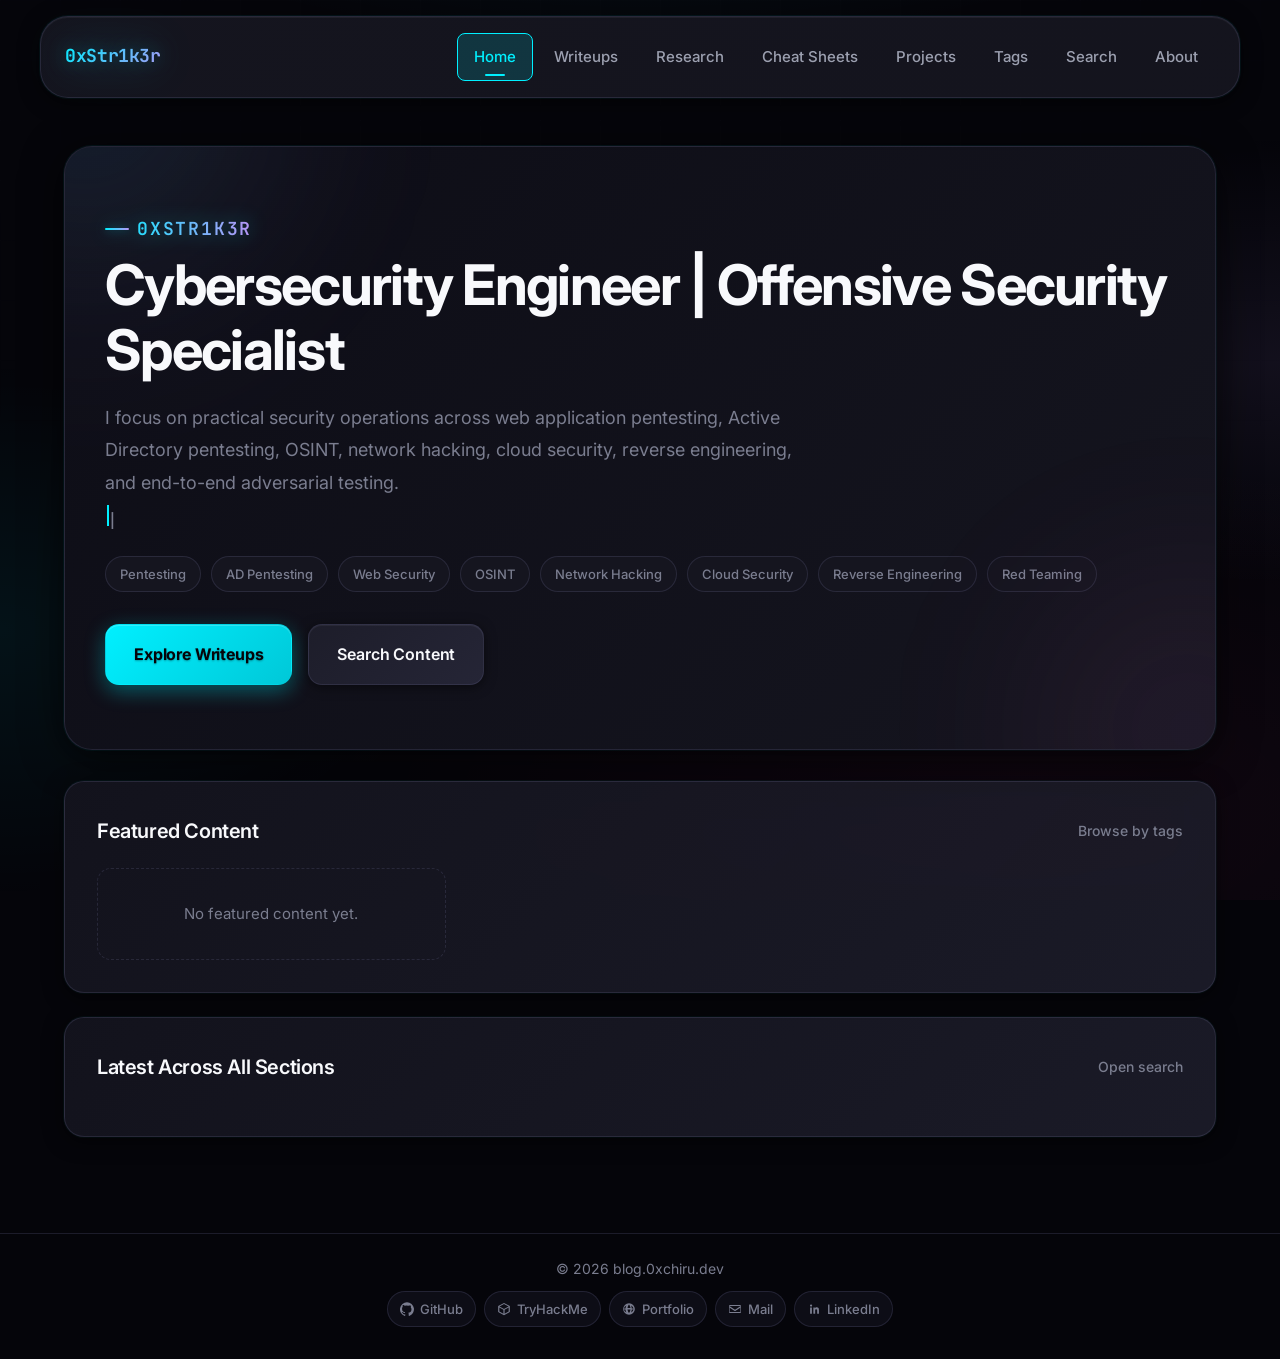
==== commit 518cd380: "SEO Added" ====
--- a/index.html
+++ b/index.html
@@ -3,11 +3,77 @@
   <head>
     <meta charset="UTF-8" />
     <meta name="viewport" content="width=device-width, initial-scale=1.0" />
-    <title>blog.0xchiru.dev | Cybersecurity Knowledge Base</title>
-    <meta
-      name="description"
-      content="Cybersecurity writeups, research, tools, cheat sheets, projects, and resources."
-    />
+    <meta http-equiv="X-UA-Compatible" content="IE=edge" />
+    
+    <!-- Primary Meta Tags -->
+    <title>0xStr1k3r | Cybersecurity Knowledge Base - Writeups, Research & Tools</title>
+    <meta name="title" content="0xStr1k3r | Cybersecurity Knowledge Base - Writeups, Research & Tools" />
+    <meta name="description" content="Expert cybersecurity blog by 0xStr1k3r featuring penetration testing writeups, security research, offensive security techniques, CTF solutions, and practical hacking guides." />
+    <meta name="keywords" content="cybersecurity, penetration testing, ethical hacking, CTF writeups, security research, offensive security, red teaming, bug bounty, web security, active directory, OSINT, network hacking" />
+    <meta name="author" content="0xStr1k3r - Chiranjeevi Diviti" />
+    <meta name="robots" content="index, follow, max-image-preview:large, max-snippet:-1, max-video-preview:-1" />
+    <link rel="canonical" href="https://blog.0xchiru.dev/" />
+    
+    <!-- Open Graph / Facebook -->
+    <meta property="og:type" content="website" />
+    <meta property="og:url" content="https://blog.0xchiru.dev/" />
+    <meta property="og:site_name" content="0xStr1k3r Cybersecurity Blog" />
+    <meta property="og:title" content="0xStr1k3r | Cybersecurity Knowledge Base" />
+    <meta property="og:description" content="Expert cybersecurity blog featuring penetration testing writeups, security research, offensive security techniques, and practical hacking guides." />
+    <meta property="og:image" content="https://blog.0xchiru.dev/assets/images/og-image.png" />
+    <meta property="og:image:width" content="1200" />
+    <meta property="og:image:height" content="630" />
+    <meta property="og:locale" content="en_US" />
+    
+    <!-- Twitter Card -->
+    <meta name="twitter:card" content="summary_large_image" />
+    <meta name="twitter:url" content="https://blog.0xchiru.dev/" />
+    <meta name="twitter:title" content="0xStr1k3r | Cybersecurity Knowledge Base" />
+    <meta name="twitter:description" content="Expert cybersecurity blog featuring penetration testing writeups, security research, offensive security techniques, and practical hacking guides." />
+    <meta name="twitter:image" content="https://blog.0xchiru.dev/assets/images/twitter-card.png" />
+    <meta name="twitter:creator" content="@0xStr1k3r" />
+    
+    <!-- Additional SEO Tags -->
+    <meta name="theme-color" content="#05050a" />
+    <meta name="apple-mobile-web-app-capable" content="yes" />
+    <meta name="apple-mobile-web-app-status-bar-style" content="black-translucent" />
+    <meta name="format-detection" content="telephone=no" />
+    
+    <!-- Preconnect for Performance -->
+    <link rel="preconnect" href="https://fonts.googleapis.com" />
+    <link rel="preconnect" href="https://fonts.gstatic.com" crossorigin />
+    
+    <!-- Favicon -->
+    <link rel="icon" type="image/png" sizes="32x32" href="assets/images/favicon-32x32.png" />
+    <link rel="icon" type="image/png" sizes="16x16" href="assets/images/favicon-16x16.png" />
+    <link rel="apple-touch-icon" sizes="180x180" href="assets/images/apple-touch-icon.png" />
+    <link rel="manifest" href="/site.webmanifest" />
+    
+    <!-- Structured Data (JSON-LD) -->
+    <script type="application/ld+json">
+    {
+      "@context": "https://schema.org",
+      "@type": "Blog",
+      "name": "0xStr1k3r Cybersecurity Blog",
+      "description": "Expert cybersecurity blog featuring penetration testing writeups, security research, and offensive security techniques",
+      "url": "https://blog.0xchiru.dev/",
+      "author": {
+        "@type": "Person",
+        "name": "0xStr1k3r",
+        "alternateName": "Chiranjeevi Diviti",
+        "url": "https://0xchiru.dev",
+        "jobTitle": "Cybersecurity Engineer",
+        "description": "Offensive Security Specialist focusing on penetration testing, red teaming, and security research"
+      },
+      "publisher": {
+        "@type": "Person",
+        "name": "0xStr1k3r"
+      },
+      "inLanguage": "en-US",
+      "blogPost": []
+    }
+    </script>
+    
     <link rel="stylesheet" href="assets/css/styles.css" />
   </head>
   <body data-page="home">
@@ -18,10 +84,8 @@
         <a href="./index.html">Home</a>
         <a href="./assets/html/writeups.html">Writeups</a>
         <a href="./assets/html/research.html">Research</a>
-        <a href="./assets/html/tools.html">Tools</a>
         <a href="./assets/html/cheatsheets.html">Cheat Sheets</a>
         <a href="./assets/html/projects.html">Projects</a>
-        <a href="./assets/html/resources.html">Resources</a>
         <a href="./assets/html/tags.html">Tags</a>
         <a href="./assets/html/search.html">Search</a>
         <a href="./assets/html/about.html">About</a>
--- a/assets/css/styles.css
+++ b/assets/css/styles.css
@@ -1,26 +1,79 @@
 @import url('https://fonts.googleapis.com/css2?family=Inter:wght@300;400;500;600;700&family=JetBrains+Mono:wght@400;500;600;700&display=swap');
 
 :root {
-  --bg: #09090b;
-  --bg-secondary: #18181b;
-  --bg-tertiary: #27272a;
-  --panel: rgba(24, 24, 27, 0.8);
-  --panel-solid: rgba(24, 24, 27, 0.95);
-  --panel-border: rgba(63, 63, 70, 0.5);
-  --panel-border-hover: rgba(82, 82, 91, 0.8);
-  --text: #fafafa;
-  --text-secondary: #e4e4e7;
-  --muted: #a1a1aa;
-  --primary: #22d3ee;
-  --primary-glow: rgba(34, 211, 238, 0.25);
-  --primary-subtle: rgba(34, 211, 238, 0.1);
-  --shadow: rgba(0, 0, 0, 0.6);
-  --glass-bg: rgba(24, 24, 27, 0.7);
-  --glass-border: rgba(63, 63, 70, 0.4);
+  /* Premium Dark Palette - Deep & Rich */
+  --bg: #05050a;
+  --bg-secondary: #0d0d16;
+  --bg-tertiary: #15151f;
+  --bg-elevated: #1d1d2a;
+  --bg-elevated-hover: #252536;
+  
+  /* Glass morphism effects with enhanced depth */
+  --panel: rgba(21, 21, 31, 0.88);
+  --panel-solid: rgba(21, 21, 31, 0.98);
+  --panel-border: rgba(100, 100, 140, 0.25);
+  --panel-border-hover: rgba(0, 217, 255, 0.5);
+  
+  /* Text colors - Maximum readability */
+  --text: #f8f9fc;
+  --text-secondary: #d4d6dd;
+  --text-muted: #9ca0b0;
+  --muted: #7a7d8f;
+  
+  /* Vibrant accent colors - Cyberpunk inspired */
+  --primary: #00f0ff;
+  --primary-dark: #00c8d8;
+  --primary-light: #5ff5ff;
+  --primary-glow: rgba(0, 240, 255, 0.35);
+  --primary-subtle: rgba(0, 240, 255, 0.15);
+  --primary-ultra: rgba(0, 240, 255, 0.08);
+  
+  /* Secondary accent - Electric purple */
+  --secondary: #b794f6;
+  --secondary-dark: #9370db;
+  --secondary-light: #d4b8ff;
+  --secondary-glow: rgba(183, 148, 246, 0.3);
+  --secondary-subtle: rgba(183, 148, 246, 0.12);
+  
+  /* Tertiary accent - Neon pink */
+  --accent: #ff3d9a;
+  --accent-glow: rgba(255, 61, 154, 0.25);
+  --accent-subtle: rgba(255, 61, 154, 0.1);
+  
+  /* Semantic colors - Enhanced vibrancy */
+  --success: #00ff88;
+  --success-dark: #00cc6a;
+  --warning: #ffaa00;
+  --error: #ff4466;
+  --info: #4da6ff;
+  
+  /* Code syntax highlighting - Dracula inspired */
+  --code-bg: #0a0a12;
+  --code-border: rgba(100, 100, 140, 0.25);
+  --code-text: #e9ecf5;
+  --code-keyword: #ff6ac1;
+  --code-string: #5af78e;
+  --code-function: #57c7ff;
+  --code-comment: #6c7a96;
+  --code-variable: #f3f99d;
+  --code-number: #bd93f9;
+  --code-operator: #ff9057;
+  
+  /* Shadows - Enhanced depth */
+  --shadow-sm: 0 2px 12px rgba(0, 0, 0, 0.5);
+  --shadow-md: 0 4px 20px rgba(0, 0, 0, 0.6);
+  --shadow-lg: 0 8px 40px rgba(0, 0, 0, 0.7);
+  --shadow-xl: 0 12px 60px rgba(0, 0, 0, 0.8);
+  --shadow-glow: 0 0 24px var(--primary-glow);
+  --shadow-glow-strong: 0 0 40px var(--primary-glow);
+  
+  /* Border radius */
   --border-radius-sm: 8px;
-  --border-radius-md: 12px;
-  --border-radius-lg: 16px;
-  --border-radius-xl: 24px;
+  --border-radius-md: 14px;
+  --border-radius-lg: 20px;
+  --border-radius-xl: 28px;
+  
+  /* Transitions */
   --transition-fast: 150ms cubic-bezier(0.4, 0, 0.2, 1);
   --transition-base: 250ms cubic-bezier(0.4, 0, 0.2, 1);
   --transition-slow: 400ms cubic-bezier(0.4, 0, 0.2, 1);
@@ -53,42 +106,83 @@
   -webkit-font-smoothing: antialiased;
   -moz-osx-font-smoothing: grayscale;
   overflow-x: hidden;
-}
-
-/* Subtle gradient background */
+  position: relative;
+}
+
+/* Enhanced gradient background with multiple layers */
 body::before {
   content: "";
   position: fixed;
   inset: 0;
   background: 
-    radial-gradient(ellipse 80% 50% at 50% -20%, rgba(34, 211, 238, 0.08), transparent),
-    radial-gradient(ellipse 60% 40% at 100% 50%, rgba(39, 39, 42, 0.5), transparent);
+    radial-gradient(ellipse 100% 60% at 50% -30%, rgba(0, 240, 255, 0.12), transparent 60%),
+    radial-gradient(ellipse 80% 50% at 100% 40%, rgba(183, 148, 246, 0.08), transparent 50%),
+    radial-gradient(ellipse 70% 60% at 0% 70%, rgba(0, 240, 255, 0.06), transparent 50%),
+    radial-gradient(ellipse 60% 40% at 80% 90%, rgba(255, 61, 154, 0.05), transparent);
   pointer-events: none;
-  z-index: -1;
-}
-
-/* Subtle grid overlay */
+  z-index: -2;
+  animation: gradientShift 20s ease-in-out infinite;
+}
+
+/* Enhanced grid overlay with better visibility */
 body::after {
   content: "";
   position: fixed;
   inset: 0;
   background-image: 
-    linear-gradient(rgba(63, 63, 70, 0.03) 1px, transparent 1px),
-    linear-gradient(90deg, rgba(63, 63, 70, 0.03) 1px, transparent 1px);
-  background-size: 50px 50px;
-  mask-image: radial-gradient(ellipse 80% 50% at 50% 0%, black, transparent);
+    linear-gradient(rgba(100, 100, 140, 0.05) 1px, transparent 1px),
+    linear-gradient(90deg, rgba(100, 100, 140, 0.05) 1px, transparent 1px);
+  background-size: 60px 60px;
+  mask-image: radial-gradient(ellipse 90% 70% at 50% 0%, black 30%, transparent 100%);
   pointer-events: none;
   z-index: -1;
+  opacity: 0.4;
 }
 
 a {
   color: var(--primary);
   text-decoration: none;
   transition: color var(--transition-fast), opacity var(--transition-fast);
+  position: relative;
+  will-change: color;
 }
 
 a:hover {
-  color: var(--text);
+  color: var(--primary-light);
+}
+
+a:active {
+  transform: scale(0.98);
+}
+
+/* =============== CUSTOM SCROLLBAR =============== */
+::-webkit-scrollbar {
+  width: 12px;
+  height: 12px;
+}
+
+::-webkit-scrollbar-track {
+  background: var(--bg-secondary);
+  border-radius: 10px;
+}
+
+::-webkit-scrollbar-thumb {
+  background: linear-gradient(180deg, var(--primary) 0%, var(--secondary) 50%, var(--accent) 100%);
+  border-radius: 10px;
+  border: 2px solid var(--bg-secondary);
+  transition: all var(--transition-base);
+}
+
+::-webkit-scrollbar-thumb:hover {
+  background: linear-gradient(180deg, var(--primary-light) 0%, var(--secondary-light) 50%, var(--accent) 100%);
+  box-shadow: 0 0 15px var(--primary-glow), 0 0 10px var(--secondary-glow);
+  border-color: var(--bg);
+}
+
+/* Firefox scrollbar */
+* {
+  scrollbar-width: thin;
+  scrollbar-color: var(--primary) var(--bg-secondary);
 }
 
 /* =============== HEADER / NAVIGATION =============== */
@@ -102,31 +196,46 @@
   gap: 1.5rem;
   width: min(1200px, calc(100% - 2rem));
   margin: 1rem auto 0;
-  padding: 0.75rem 1.25rem;
-  border: 1px solid var(--glass-border);
+  padding: 1rem 1.5rem;
+  border: 1px solid var(--panel-border);
   border-radius: var(--border-radius-xl);
-  backdrop-filter: blur(20px) saturate(180%);
-  -webkit-backdrop-filter: blur(20px) saturate(180%);
-  background: var(--glass-bg);
-  box-shadow: 0 4px 30px rgba(0, 0, 0, 0.4);
+  backdrop-filter: blur(30px) saturate(200%);
+  -webkit-backdrop-filter: blur(30px) saturate(200%);
+  background: linear-gradient(135deg, var(--panel-solid) 0%, rgba(21, 21, 31, 0.95) 100%);
+  box-shadow: 
+    var(--shadow-md),
+    0 0 0 1px rgba(0, 240, 255, 0.08),
+    inset 0 1px 0 rgba(255, 255, 255, 0.05);
   transition: all var(--transition-base);
+  will-change: transform, opacity;
+  animation: slideDown 600ms cubic-bezier(0.16, 1, 0.3, 1) both;
 }
 
 .site-header:hover {
   border-color: var(--panel-border-hover);
+  box-shadow: 
+    var(--shadow-lg),
+    0 0 0 1px rgba(0, 240, 255, 0.2),
+    var(--shadow-glow);
 }
 
 .brand {
   font-family: 'JetBrains Mono', 'Fira Code', monospace;
-  font-size: 1.1rem;
+  font-size: 1.125rem;
   font-weight: 700;
-  color: var(--primary);
+  background: linear-gradient(135deg, var(--primary) 0%, var(--secondary) 100%);
+  -webkit-background-clip: text;
+  -webkit-text-fill-color: transparent;
+  background-clip: text;
   letter-spacing: -0.02em;
-  transition: opacity var(--transition-fast);
+  transition: all var(--transition-fast);
+  text-shadow: 0 0 20px var(--primary-glow);
+  filter: drop-shadow(0 0 20px var(--primary-glow));
 }
 
 .brand:hover {
-  opacity: 0.8;
+  filter: drop-shadow(0 0 30px var(--primary-glow)) drop-shadow(0 0 15px var(--secondary-glow));
+  transform: scale(1.05);
 }
 
 .site-nav {
@@ -137,23 +246,43 @@
 
 .site-nav a {
   position: relative;
-  color: var(--muted);
-  font-size: 0.875rem;
+  padding: 0.625rem 1rem;
+  border-radius: var(--border-radius-sm);
+  font-size: 0.9375rem;
   font-weight: 500;
+  color: var(--text-muted);
   border: 1px solid transparent;
-  border-radius: var(--border-radius-md);
-  padding: 0.5rem 0.875rem;
   transition: all var(--transition-fast);
 }
 
 .site-nav a:hover {
   color: var(--text);
-  background: var(--bg-tertiary);
+  background: var(--bg-elevated);
+  border-color: var(--panel-border);
+}
+
+.site-nav a::before {
+  content: "";
+  position: absolute;
+  bottom: 0.25rem;
+  left: 50%;
+  transform: translateX(-50%) scaleX(0);
+  width: 20px;
+  height: 2px;
+  background: var(--primary);
+  border-radius: 2px;
+  transition: transform var(--transition-base);
+}
+
+.site-nav a:hover::before,
+.site-nav a.active::before {
+  transform: translateX(-50%) scaleX(1);
 }
 
 .site-nav a.active {
-  color: var(--bg);
-  background: var(--primary);
+  color: var(--primary);
+  background: var(--primary-subtle);
+  border-color: var(--primary);
 }
 
 .menu-toggle {
@@ -189,25 +318,42 @@
   overflow: hidden;
   margin: 1.5rem 0 2rem;
   padding: 4rem 2.5rem;
-  border: 1px solid var(--glass-border);
+  border: 1px solid var(--panel-border);
   border-radius: var(--border-radius-xl);
-  background: var(--bg-secondary);
-  box-shadow: 0 25px 50px -12px rgba(0, 0, 0, 0.5);
-}
-
-/* Subtle glow effect */
+  background: linear-gradient(135deg, var(--bg-secondary) 0%, var(--bg-tertiary) 100%);
+  box-shadow: var(--shadow-lg), 0 0 0 1px rgba(0, 240, 255, 0.08);
+}
+
+/* Enhanced animated glow effect */
 .hero::before {
   content: "";
   position: absolute;
   top: -50%;
   left: -20%;
+  width: 500px;
+  height: 500px;
+  border-radius: 50%;
+  background: radial-gradient(circle, rgba(0, 240, 255, 0.25), rgba(183, 148, 246, 0.15) 40%, transparent 70%);
+  filter: blur(100px);
+  opacity: 0.6;
+  pointer-events: none;
+  animation: glow 8s ease-in-out infinite, float 10s ease-in-out infinite;
+}
+
+/* Additional accent glow */
+.hero::after {
+  content: "";
+  position: absolute;
+  bottom: -30%;
+  right: -15%;
   width: 400px;
   height: 400px;
   border-radius: 50%;
-  background: radial-gradient(circle, var(--primary-glow), transparent 70%);
-  filter: blur(80px);
+  background: radial-gradient(circle, rgba(183, 148, 246, 0.2), rgba(255, 61, 154, 0.1) 50%, transparent 70%);
+  filter: blur(90px);
   opacity: 0.5;
   pointer-events: none;
+  animation: glow 10s ease-in-out infinite reverse, float 12s ease-in-out infinite reverse;
 }
 
 .hero-compact {
@@ -241,15 +387,20 @@
   font-weight: 600;
   letter-spacing: 0.1em;
   text-transform: uppercase;
-  color: var(--primary);
+  background: linear-gradient(90deg, var(--primary) 0%, var(--secondary) 100%);
+  -webkit-background-clip: text;
+  -webkit-text-fill-color: transparent;
+  background-clip: text;
+  filter: drop-shadow(0 0 10px var(--primary-glow));
 }
 
 .hero-kicker::before {
   content: "";
   width: 24px;
   height: 2px;
-  background: var(--primary);
+  background: linear-gradient(90deg, var(--primary), var(--secondary));
   border-radius: 2px;
+  box-shadow: 0 0 8px var(--primary-glow);
 }
 
 .hero-actions {
@@ -297,14 +448,35 @@
   font-weight: 500;
   color: var(--muted);
   background: var(--bg-tertiary);
-  transition: all var(--transition-fast);
+  transition: all var(--transition-base);
   cursor: default;
+  position: relative;
+  overflow: hidden;
+}
+
+.skill-chip::before {
+  content: "";
+  position: absolute;
+  top: 50%;
+  left: 50%;
+  width: 0;
+  height: 0;
+  border-radius: 50%;
+  background: var(--primary-subtle);
+  transform: translate(-50%, -50%);
+  transition: width 0.6s ease, height 0.6s ease;
+}
+
+.skill-chip:hover::before {
+  width: 200%;
+  height: 200%;
 }
 
 .skill-chip:hover {
   border-color: var(--primary);
   color: var(--primary);
-  background: var(--primary-subtle);
+  transform: translateY(-2px);
+  box-shadow: 0 4px 12px var(--primary-glow);
 }
 
 /* =============== BUTTONS =============== */
@@ -315,31 +487,55 @@
   justify-content: center;
   gap: 0.5rem;
   border-radius: var(--border-radius-md);
-  padding: 0.875rem 1.5rem;
+  padding: 1rem 1.75rem;
   border: 1px solid transparent;
   font-weight: 600;
-  font-size: 0.9375rem;
+  font-size: 1rem;
   letter-spacing: -0.01em;
   cursor: pointer;
   transition: all var(--transition-base);
+  overflow: hidden;
+}
+
+.btn::before {
+  content: "";
+  position: absolute;
+  inset: 0;
+  background: linear-gradient(135deg, transparent, rgba(255, 255, 255, 0.1), transparent);
+  transform: translateX(-100%);
+  transition: transform 0.6s ease;
+}
+
+.btn:hover::before {
+  transform: translateX(100%);
 }
 
 .btn:hover {
-  transform: translateY(-2px);
+  transform: translateY(-3px);
 }
 
 .btn:active {
-  transform: translateY(0);
+  transform: translateY(-1px);
 }
 
 .btn-primary {
-  background: var(--primary);
+  background: linear-gradient(135deg, var(--primary) 0%, var(--primary-dark) 100%);
   color: var(--bg);
-  box-shadow: 0 4px 15px var(--primary-glow);
+  font-weight: 700;
+  box-shadow: 
+    0 6px 20px var(--primary-glow),
+    0 2px 8px rgba(0, 0, 0, 0.5),
+    inset 0 1px 0 rgba(255, 255, 255, 0.2);
+  text-shadow: 0 1px 2px rgba(0, 0, 0, 0.3);
 }
 
 .btn-primary:hover {
-  box-shadow: 0 8px 25px var(--primary-glow);
+  background: linear-gradient(135deg, var(--primary-light) 0%, var(--primary) 100%);
+  box-shadow: 
+    0 10px 35px var(--primary-glow),
+    0 4px 15px rgba(0, 0, 0, 0.6),
+    inset 0 1px 0 rgba(255, 255, 255, 0.3),
+    var(--shadow-glow-strong);
 }
 
 .btn-primary:visited,
@@ -352,12 +548,18 @@
 .btn-secondary {
   border-color: var(--panel-border);
   color: var(--text);
-  background: var(--bg-secondary);
+  background: linear-gradient(135deg, var(--bg-elevated) 0%, var(--bg-elevated-hover) 100%);
+  box-shadow: var(--shadow-sm), inset 0 1px 0 rgba(255, 255, 255, 0.05);
 }
 
 .btn-secondary:hover {
-  border-color: var(--panel-border-hover);
-  background: var(--bg-tertiary);
+  border-color: var(--primary);
+  color: var(--primary);
+  background: linear-gradient(135deg, var(--bg-elevated-hover) 0%, rgba(37, 37, 54, 1) 100%);
+  box-shadow: 
+    var(--shadow-md),
+    0 0 0 1px var(--primary-subtle),
+    var(--shadow-glow);
 }
 
 .btn-secondary:visited,
@@ -367,6 +569,12 @@
   color: var(--text);
 }
 
+.btn-secondary:hover {
+  color: var(--primary);
+}
+  color: var(--text);
+}
+
 .btn-back {
   margin-bottom: 1rem;
 }
@@ -375,16 +583,21 @@
 .panel {
   position: relative;
   margin: 1.5rem 0;
-  padding: 1.5rem;
-  border: 1px solid var(--glass-border);
+  padding: 2rem;
+  border: 1px solid var(--panel-border);
   border-radius: var(--border-radius-lg);
-  background: var(--bg-secondary);
-  box-shadow: 0 20px 40px -15px rgba(0, 0, 0, 0.4);
+  background: linear-gradient(135deg, var(--panel) 0%, rgba(29, 29, 42, 0.9) 100%);
+  backdrop-filter: blur(24px);
+  -webkit-backdrop-filter: blur(24px);
+  box-shadow: var(--shadow-md), 0 0 0 1px rgba(0, 240, 255, 0.05);
   transition: all var(--transition-base);
+  will-change: transform, box-shadow;
 }
 
 .panel:hover {
   border-color: var(--panel-border-hover);
+  box-shadow: var(--shadow-lg), 0 0 0 1px rgba(0, 240, 255, 0.15), var(--shadow-glow);
+  transform: translateY(-2px);
 }
 
 .panel-head {
@@ -423,17 +636,62 @@
 /* =============== CARDS =============== */
 .card {
   position: relative;
-  border: 1px solid var(--glass-border);
-  border-radius: var(--border-radius-lg);
-  background: var(--bg-tertiary);
-  padding: 1.25rem;
+  border: 1px solid var(--panel-border);
+  border-radius: var(--border-radius-md);
+  background: linear-gradient(135deg, var(--bg-elevated) 0%, var(--bg-elevated-hover) 100%);
+  padding: 1.5rem;
   transition: all var(--transition-base);
+  overflow: hidden;
+  cursor: pointer;
+  will-change: transform;
+  box-shadow: var(--shadow-sm), inset 0 1px 0 rgba(255, 255, 255, 0.03);
+}
+
+.card::before {
+  content: "";
+  position: absolute;
+  top: 0;
+  left: 0;
+  right: 0;
+  height: 3px;
+  background: linear-gradient(90deg, var(--primary) 0%, var(--secondary) 50%, var(--accent) 100%);
+  opacity: 0;
+  transition: opacity var(--transition-base);
+}
+
+.card::after {
+  content: "";
+  position: absolute;
+  top: 50%;
+  left: 50%;
+  width: 0;
+  height: 0;
+  border-radius: 50%;
+  background: radial-gradient(circle, var(--primary-ultra), transparent 70%);
+  transform: translate(-50%, -50%);
+  transition: width 0.8s ease, height 0.8s ease;
+  opacity: 0;
+  pointer-events: none;
 }
 
 .card:hover {
-  transform: translateY(-4px);
-  border-color: var(--panel-border-hover);
-  box-shadow: 0 20px 40px -15px rgba(0, 0, 0, 0.5);
+  transform: translateY(-8px) scale(1.02);
+  border-color: var(--primary);
+  background: linear-gradient(135deg, var(--bg-elevated-hover) 0%, rgba(37, 37, 54, 1) 100%);
+  box-shadow: 
+    var(--shadow-lg),
+    0 0 0 1px var(--primary-subtle),
+    var(--shadow-glow);
+}
+
+.card:hover::before {
+  opacity: 1;
+}
+
+.card:hover::after {
+  width: 400px;
+  height: 400px;
+  opacity: 1;
 }
 
 .card-clickable {
@@ -446,24 +704,24 @@
 }
 
 .card h3 {
-  margin: 0 0 0.5rem;
-  font-size: 1.0625rem;
-  font-weight: 600;
+  margin: 0 0 0.75rem;
+  font-size: 1.125rem;
+  font-weight: 700;
   line-height: 1.4;
-  letter-spacing: -0.01em;
+  letter-spacing: -0.015em;
   color: var(--text);
   transition: color var(--transition-fast);
 }
 
 .card:hover h3 {
-  color: var(--primary);
+  color: var(--primary-light);
 }
 
 .card p {
-  margin: 0.5rem 0 1rem;
-  color: var(--muted);
+  margin: 0.75rem 0 1.25rem;
+  color: var(--text-secondary);
   font-size: 0.9375rem;
-  line-height: 1.6;
+  line-height: 1.7;
 }
 
 .card-meta {
@@ -473,6 +731,7 @@
   align-items: center;
   color: var(--muted);
   font-size: 0.8125rem;
+  font-weight: 500;
 }
 
 /* =============== TAGS =============== */
@@ -485,19 +744,58 @@
 .tag {
   display: inline-flex;
   align-items: center;
+  gap: 0.25rem;
   border: 1px solid var(--panel-border);
   border-radius: 999px;
-  padding: 0.25rem 0.75rem;
-  font-size: 0.75rem;
+  padding: 0.375rem 0.75rem;
+  font-size: 0.8125rem;
   font-weight: 500;
-  color: var(--muted);
+  color: var(--text-muted);
   background: var(--bg-tertiary);
-  transition: all var(--transition-fast);
+  transition: all var(--transition-base);
+  cursor: pointer;
+  position: relative;
+  overflow: hidden;
+}
+
+.tag::before {
+  content: "#";
+  color: var(--primary);
+  font-weight: 600;
+  transition: transform var(--transition-base);
+}
+
+.tag::after {
+  content: "";
+  position: absolute;
+  top: 50%;
+  left: 50%;
+  width: 0;
+  height: 0;
+  border-radius: 50%;
+  background: var(--primary-subtle);
+  transform: translate(-50%, -50%);
+  transition: width 0.5s ease, height 0.5s ease;
+}
+
+.tag:hover::before {
+  transform: scale(1.2);
+}
+
+.tag:hover::after {
+  width: 200%;
+  height: 200%;
 }
 
 .tag:hover {
   border-color: var(--primary);
   color: var(--primary);
+  transform: translateY(-3px);
+  box-shadow: 0 4px 12px var(--primary-glow);
+}
+
+.tag:active {
+  transform: translateY(-1px) scale(0.97);
 }
 
 /* =============== EMPTY STATE =============== */
@@ -543,60 +841,289 @@
 
 /* =============== META LINE =============== */
 .meta-line {
-  margin: 0.25rem 0 1.25rem;
+  margin: 0.5rem 0 1.5rem;
+  color: var(--text-muted);
+  font-size: 0.9375rem;
+  font-weight: 500;
+}
+
+#post-breadcrumb {
   color: var(--muted);
+  font-size: 0.875rem;
+  margin-bottom: 0.75rem;
+}
+
+#post-title {
+  margin: 0.5rem 0 1rem;
+  font-size: clamp(2rem, 5vw, 3rem);
+  font-weight: 800;
+  line-height: 1.2;
+  letter-spacing: -0.03em;
+  color: var(--text);
+}
+
+#post-meta {
+  display: flex;
+  align-items: center;
+  gap: 1rem;
+  margin: 1rem 0;
+  color: var(--text-muted);
   font-size: 0.9375rem;
 }
 
+#post-tags {
+  margin-top: 1.5rem;
+  margin-bottom: 2rem;
+}
+
 /* =============== PROSE / CONTENT =============== */
-.prose h2,
+.prose {
+  max-width: 75ch;
+  margin: 0 auto;
+}
+
+.prose h1 {
+  margin-top: 2.5rem;
+  margin-bottom: 1.25rem;
+  font-size: 2.5rem;
+  font-weight: 700;
+  letter-spacing: -0.03em;
+  line-height: 1.2;
+  background: linear-gradient(135deg, var(--text) 0%, var(--primary-light) 40%, var(--secondary-light) 100%);
+  -webkit-background-clip: text;
+  -webkit-text-fill-color: transparent;
+  background-clip: text;
+  filter: drop-shadow(0 2px 10px var(--primary-glow));
+}
+
+.prose h2 {
+  position: relative;
+  margin-top: 3rem;
+  margin-bottom: 1rem;
+  font-size: 1.875rem;
+  font-weight: 700;
+  letter-spacing: -0.025em;
+  color: var(--text);
+  line-height: 1.3;
+  padding-bottom: 0.5rem;
+}
+
+.prose h2::after {
+  content: "";
+  position: absolute;
+  bottom: 0;
+  left: 0;
+  width: 80px;
+  height: 3px;
+  background: linear-gradient(90deg, var(--primary) 0%, var(--secondary) 50%, transparent 100%);
+  border-radius: 2px;
+  box-shadow: 0 0 10px var(--primary-glow);
+}
+
 .prose h3 {
   margin-top: 2rem;
   margin-bottom: 0.75rem;
+  font-size: 1.5rem;
   font-weight: 600;
   letter-spacing: -0.02em;
-}
-
-.prose h2 {
-  font-size: 1.5rem;
-}
-
-.prose h3 {
+  color: var(--text-secondary);
+  line-height: 1.4;
+}
+
+.prose h4 {
+  margin-top: 1.5rem;
+  margin-bottom: 0.5rem;
   font-size: 1.25rem;
-}
-
-.prose p,
+  font-weight: 600;
+  color: var(--text-secondary);
+}
+
+.prose p {
+  margin: 1.25rem 0;
+  color: var(--text-secondary);
+  font-size: 1.0625rem;
+  line-height: 1.85;
+}
+
+.prose p:first-of-type {
+  font-size: 1.125rem;
+  color: var(--text);
+}
+
 .prose li {
+  margin: 0.5rem 0;
   color: var(--text-secondary);
   line-height: 1.8;
 }
 
+.prose ul,
+.prose ol {
+  margin: 1.25rem 0;
+  padding-left: 1.75rem;
+}
+
+.prose ul li::marker {
+  color: var(--primary);
+}
+
+.prose ol li::marker {
+  color: var(--primary);
+  font-weight: 600;
+}
+
+/* Enhanced code blocks with syntax highlighting */
 .prose pre {
+  position: relative;
   overflow-x: auto;
-  margin: 1.25rem 0;
-  padding: 1.25rem;
+  margin: 1.75rem 0;
+  padding: 1.5rem;
+  border-radius: var(--border-radius-md);
+  border: 1px solid var(--code-border);
+  background: var(--code-bg);
+  box-shadow: var(--shadow-md);
+  font-size: 0.9375rem;
+  line-height: 1.7;
+}
+
+.prose pre::-webkit-scrollbar {
+  height: 8px;
+}
+
+.prose pre::-webkit-scrollbar-track {
+  background: rgba(88, 88, 110, 0.1);
+  border-radius: 4px;
+}
+
+.prose pre::-webkit-scrollbar-thumb {
+  background: rgba(88, 88, 110, 0.3);
+  border-radius: 4px;
+}
+
+.prose pre::-webkit-scrollbar-thumb:hover {
+  background: rgba(88, 88, 110, 0.5);
+}
+
+.prose code {
+  font-family: 'JetBrains Mono', 'Fira Code', 'Consolas', monospace;
+  font-feature-settings: 'liga' 1, 'calt' 1;
+}
+
+.prose pre code {
+  color: var(--code-text);
+  font-size: 0.9375rem;
+  line-height: 1.7;
+  display: block;
+}
+
+/* Inline code with better styling */
+.prose :not(pre) > code {
+  background: var(--bg-elevated);
+  border: 1px solid var(--panel-border);
+  border-radius: 6px;
+  padding: 0.2em 0.5em;
+  color: var(--primary-light);
+  font-size: 0.9em;
+  font-weight: 500;
+  box-shadow: 0 1px 3px rgba(0, 0, 0, 0.3);
+}
+
+/* Blockquotes */
+.prose blockquote {
+  position: relative;
+  margin: 1.75rem 0;
+  padding: 1.25rem 1.5rem 1.25rem 2rem;
+  border-left: 4px solid var(--primary);
+  background: var(--bg-elevated);
+  border-radius: 0 var(--border-radius-md) var(--border-radius-md) 0;
+  font-style: italic;
+  color: var(--text-muted);
+}
+
+.prose blockquote::before {
+  content: """;
+  position: absolute;
+  top: 0.5rem;
+  left: 0.5rem;
+  font-size: 3rem;
+  color: var(--primary-subtle);
+  opacity: 0.3;
+  line-height: 1;
+}
+
+.prose blockquote p {
+  margin: 0.5rem 0;
+}
+
+/* Links in prose */
+.prose a {
+  color: var(--primary);
+  text-decoration: none;
+  border-bottom: 1px solid transparent;
+  transition: all var(--transition-fast);
+}
+
+.prose a:hover {
+  color: var(--primary-light);
+  border-bottom-color: var(--primary-light);
+}
+
+/* Tables */
+.prose table {
+  width: 100%;
+  margin: 1.75rem 0;
+  border-collapse: collapse;
+  font-size: 0.9375rem;
+  overflow: hidden;
+  border-radius: var(--border-radius-md);
+}
+
+.prose th {
+  background: var(--bg-elevated);
+  color: var(--text);
+  font-weight: 600;
+  text-align: left;
+  padding: 0.875rem 1rem;
+  border-bottom: 2px solid var(--primary);
+}
+
+.prose td {
+  padding: 0.875rem 1rem;
+  border-bottom: 1px solid var(--panel-border);
+  color: var(--text-secondary);
+}
+
+.prose tr:hover td {
+  background: var(--bg-tertiary);
+}
+
+/* Images */
+.prose img {
+  max-width: 100%;
+  height: auto;
+  margin: 2rem auto;
+  display: block;
   border-radius: var(--border-radius-md);
   border: 1px solid var(--panel-border);
-  background: var(--bg);
-}
-
-.prose code {
-  font-family: 'JetBrains Mono', 'Fira Code', monospace;
-}
-
-.prose pre code {
-  color: var(--primary);
-  font-size: 0.875rem;
-  line-height: 1.7;
-}
-
-.prose :not(pre) > code {
-  background: var(--bg-tertiary);
-  border: 1px solid var(--panel-border);
-  border-radius: 6px;
-  padding: 0.125rem 0.375rem;
-  color: var(--primary);
-  font-size: 0.875em;
+  box-shadow: var(--shadow-lg);
+}
+
+/* Horizontal rule */
+.prose hr {
+  margin: 2.5rem 0;
+  border: none;
+  height: 1px;
+  background: linear-gradient(90deg, transparent, var(--panel-border), transparent);
+}
+
+/* Strong and emphasis */
+.prose strong {
+  color: var(--text);
+  font-weight: 600;
+}
+
+.prose em {
+  color: var(--text);
+  font-style: italic;
 }
 
 /* =============== ABOUT SECTION =============== */
@@ -686,24 +1213,72 @@
 /* =============== REVEAL ANIMATIONS =============== */
 .reveal {
   opacity: 0;
-  transform: translateY(20px);
+  transform: translateY(30px) scale(0.98);
   transition: 
-    opacity 500ms cubic-bezier(0.16, 1, 0.3, 1),
-    transform 500ms cubic-bezier(0.16, 1, 0.3, 1);
+    opacity 600ms cubic-bezier(0.16, 1, 0.3, 1),
+    transform 600ms cubic-bezier(0.16, 1, 0.3, 1);
+  will-change: opacity, transform;
 }
 
 .reveal.is-visible {
   opacity: 1;
-  transform: translateY(0);
-}
-
-/* Staggered card animations */
+  transform: translateY(0) scale(1);
+}
+
+/* Staggered card animations with enhanced timing */
 .card-grid .card:nth-child(1) { transition-delay: 0ms; }
-.card-grid .card:nth-child(2) { transition-delay: 50ms; }
-.card-grid .card:nth-child(3) { transition-delay: 100ms; }
-.card-grid .card:nth-child(4) { transition-delay: 150ms; }
-.card-grid .card:nth-child(5) { transition-delay: 200ms; }
-.card-grid .card:nth-child(6) { transition-delay: 250ms; }
+.card-grid .card:nth-child(2) { transition-delay: 80ms; }
+.card-grid .card:nth-child(3) { transition-delay: 160ms; }
+.card-grid .card:nth-child(4) { transition-delay: 240ms; }
+.card-grid .card:nth-child(5) { transition-delay: 320ms; }
+.card-grid .card:nth-child(6) { transition-delay: 400ms; }
+.card-grid .card:nth-child(7) { transition-delay: 480ms; }
+.card-grid .card:nth-child(8) { transition-delay: 560ms; }
+.card-grid .card:nth-child(9) { transition-delay: 640ms; }
+
+/* Hero section entrance */
+.hero {
+  animation: fadeInScale 800ms cubic-bezier(0.16, 1, 0.3, 1) both;
+}
+
+/* Panel entrance */
+.panel {
+  contain: layout style paint;
+}
+
+/* Skill chips staggered reveal */
+.skill-chip {
+  opacity: 0;
+  transform: translateY(10px);
+  animation: fadeInUp 500ms cubic-bezier(0.16, 1, 0.3, 1) both;
+}
+
+/* Footer links fade in */
+.footer-link {
+  opacity: 0;
+  animation: fadeIn 400ms cubic-bezier(0.4, 0, 0.2, 1) both;
+}
+
+/* Page load animation */
+@keyframes pageLoad {
+  from {
+    opacity: 0;
+    transform: translateY(20px);
+  }
+  to {
+    opacity: 1;
+    transform: translateY(0);
+  }
+}
+
+body {
+  animation: fadeIn 400ms cubic-bezier(0.4, 0, 0.2, 1) both;
+}
+
+/* Smooth focus animation */
+:focus-visible {
+  animation: focusPulse 600ms cubic-bezier(0.4, 0, 0.2, 1);
+}
 
 /* =============== MOBILE RESPONSIVE =============== */
 @media (max-width: 1080px) {
@@ -810,15 +1385,130 @@
   }
 }
 
+@keyframes fadeIn {
+  from {
+    opacity: 0;
+  }
+  to {
+    opacity: 1;
+  }
+}
+
+@keyframes fadeInUp {
+  from {
+    opacity: 0;
+    transform: translateY(10px);
+  }
+  to {
+    opacity: 1;
+    transform: translateY(0);
+  }
+}
+
+@keyframes fadeInScale {
+  from {
+    opacity: 0;
+    transform: scale(0.96) translateY(20px);
+  }
+  to {
+    opacity: 1;
+    transform: scale(1) translateY(0);
+  }
+}
+
+@keyframes slideInRight {
+  from {
+    opacity: 0;
+    transform: translateX(30px);
+  }
+  to {
+    opacity: 1;
+    transform: translateX(0);
+  }
+}
+
+@keyframes slideInLeft {
+  from {
+    opacity: 0;
+    transform: translateX(-30px);
+  }
+  to {
+    opacity: 1;
+    transform: translateX(0);
+  }
+}
+
+@keyframes focusPulse {
+  0%, 100% {
+    box-shadow: 0 0 0 0 var(--primary-glow);
+  }
+  50% {
+    box-shadow: 0 0 0 8px transparent;
+  }
+}
+
+@keyframes shimmer {
+  0% {
+    background-position: -1000px 0;
+  }
+  100% {
+    background-position: 1000px 0;
+  }
+}
+
+@keyframes float {
+  0%, 100% {
+    transform: translateY(0px);
+  }
+  50% {
+    transform: translateY(-10px);
+  }
+}
+
+@keyframes glow {
+  0%, 100% {
+    opacity: 0.5;
+    filter: blur(100px);
+  }
+  50% {
+    opacity: 0.8;
+    filter: blur(120px);
+  }
+}
+
+@keyframes gradientShift {
+  0%, 100% {
+    opacity: 1;
+  }
+  50% {
+    opacity: 0.85;
+  }
+}
+
+@keyframes neonPulse {
+  0%, 100% {
+    box-shadow: 0 0 5px var(--primary-glow);
+  }
+  50% {
+    box-shadow: 0 0 20px var(--primary-glow), 0 0 30px var(--primary-glow);
+  }
+}
+    opacity: 1;
+    transform: translateY(0);
+  }
+}
+
 /* =============== SELECTION STYLING =============== */
 ::selection {
   background: var(--primary-subtle);
   color: var(--text);
+  text-shadow: 0 0 8px var(--primary-glow);
 }
 
 ::-moz-selection {
   background: var(--primary-subtle);
   color: var(--text);
+  text-shadow: 0 0 8px var(--primary-glow);
 }
 
 /* =============== SCROLLBAR STYLING =============== */
